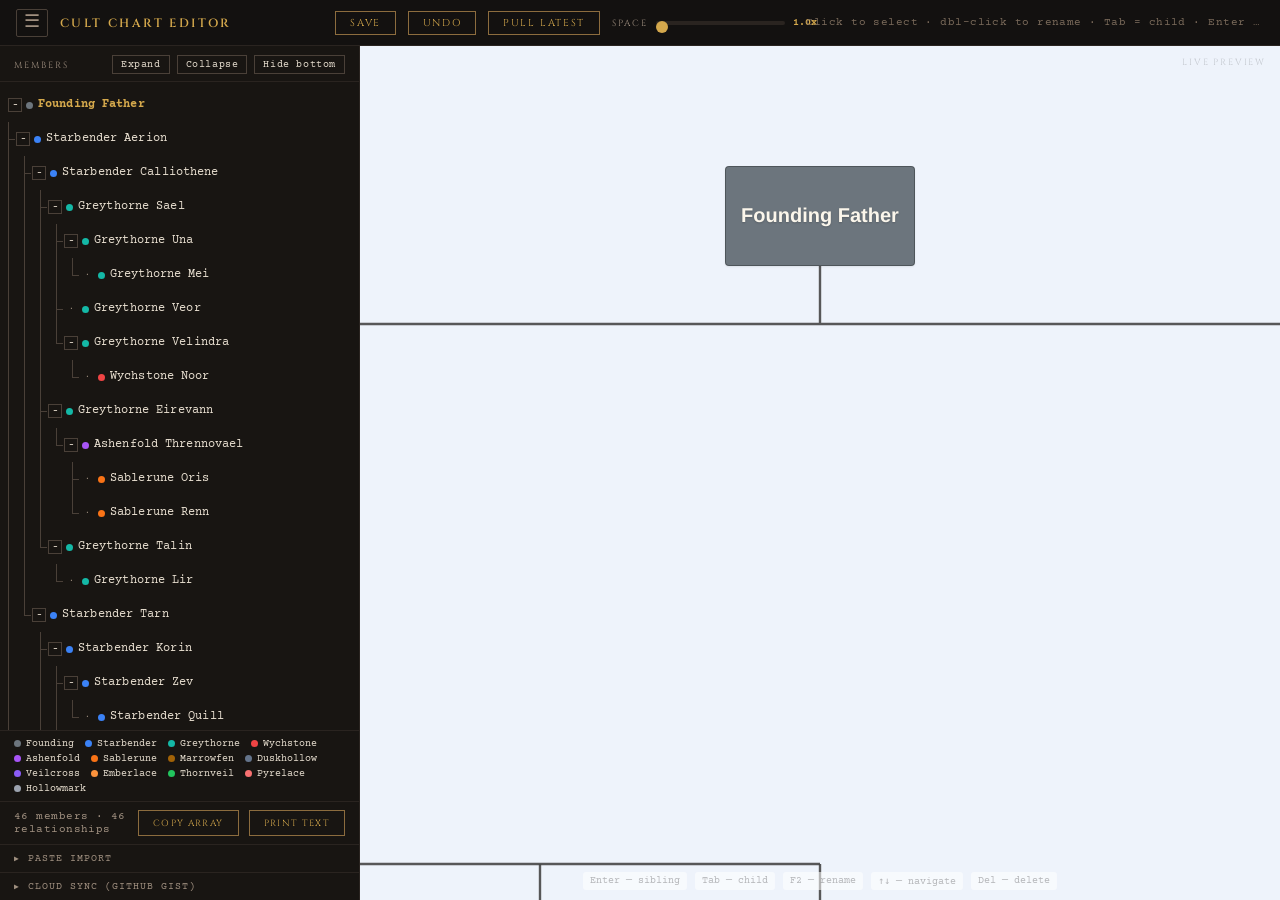
==== index.html @ 0ca6cfd4 "Simplify transition effects in bottom-tools class Removed opacity and transform properties from the " ====
<!DOCTYPE html>
<html lang="en">
<head>
<meta charset="UTF-8" />
<meta name="viewport" content="width=device-width, initial-scale=1.0" />
<title>Cult Chart Editor</title>
<style>

@import url('https://fonts.googleapis.com/css2?family=Courier+Prime:wght@400;700&family=Cinzel:wght@400;600&display=swap');

*, *::before, *::after { box-sizing: border-box; margin: 0; padding: 0; }

:root {
    --bg:      #0e0c0a;
    --surface: #131110;
    --panel:   #181512;
    --border:  #2a2420;
    --border2: #4a4038;
    --accent:  #d4a84c;
    --accent2: #8c6c3e;
    --text:    #e8dfd0;
    --muted:   #a09080;
    --dim:     #7a6a5a;
    --hover:   rgba(212,168,76,0.07);
    --sel:     rgba(212,168,76,0.16);
    --mono:    'Courier Prime', monospace;
    --head:    'Cinzel', Georgia, serif;
    --panel-w: 360px;
}

html, body {
    height: 100%; background: var(--bg); color: var(--text);
    font-family: var(--mono); font-size: 14px; overflow: hidden;
}

.shell { display: flex; flex-direction: column; height: 100vh; }

.header {
    flex-shrink: 0; display: flex; align-items: center;
    padding: 0 16px; height: 46px;
    border-bottom: 1px solid var(--border); background: var(--surface); gap: 12px;
    z-index: 10;
}

.header h1 {
    font-family: var(--head); font-size: 12px; font-weight: 600;
    letter-spacing: 0.2em; color: var(--accent); text-transform: uppercase; white-space: nowrap;
}

.header-sep { flex: 1; }

.header-hint { font-size: 11px; color: var(--dim); letter-spacing: 0.04em; white-space: nowrap; overflow: hidden; text-overflow: ellipsis; }

.btn-toggle-panel {
    flex-shrink: 0; background: none; border: 1px solid var(--border2);
    color: var(--muted); font-family: var(--mono); font-size: 18px; line-height: 1;
    width: 32px; height: 28px; cursor: pointer; display: flex; align-items: center;
    justify-content: center; transition: color 0.15s, border-color 0.15s;
    border-radius: 2px;
}
.btn-toggle-panel:hover { color: var(--accent); border-color: var(--accent2); }

.body {
    flex: 1; display: flex; overflow: hidden;
}

.panel {
    flex-shrink: 0; width: var(--panel-w);
    background: var(--panel); border-right: 1px solid var(--border);
    display: flex; flex-direction: column; overflow: hidden;
    transition: width 0.22s ease, opacity 0.22s ease;
}

.panel.collapsed {
    width: 0 !important;
    opacity: 0;
    pointer-events: none;
    border-right: none;
}

.panel-head {
    flex-shrink: 0; padding: 9px 14px 7px;
    border-bottom: 1px solid var(--border);
    display: flex; align-items: center; gap: 7px;
}

.panel-head-title {
    font-family: var(--head); font-size: 9px; letter-spacing: 0.22em;
    color: var(--muted); text-transform: uppercase; flex: 1;
}

.panel-head-btn {
    background: none; border: 1px solid var(--border2); color: var(--text);
    font-family: var(--mono); font-size: 10px; letter-spacing: 0.06em;
    padding: 3px 8px; cursor: pointer; white-space: nowrap;
    transition: color 0.1s, border-color 0.1s; touch-action: manipulation;
}
.panel-head-btn:hover { color: var(--accent); border-color: var(--accent2); }

.tree-scroll {
    flex: 1; overflow-y: auto; overflow-x: hidden; padding: 6px 0 60px;
    -webkit-overflow-scrolling: touch;
}
.tree-scroll::-webkit-scrollbar { width: 3px; }
.tree-scroll::-webkit-scrollbar-thumb { background: var(--border2); border-radius: 2px; }

.tree-row {
    display: flex; align-items: center;
    min-height: 34px;
    padding-right: 4px; cursor: pointer; position: relative;
}
.tree-row:hover { background: var(--hover); }
.tree-row.selected { background: var(--sel); }

.vline { flex-shrink: 0; width: 16px; height: 34px; position: relative; }
.vline.continues::before {
    content: ''; position: absolute; left: 8px; top: 0; bottom: 0;
    width: 1px; background: var(--border2);
}

.connector { flex-shrink: 0; width: 16px; height: 34px; position: relative; }
.connector::before {
    content: ''; position: absolute; left: 8px; top: 0; height: 17px;
    width: 1px; background: var(--border2);
}
.connector::after {
    content: ''; position: absolute; left: 8px; top: 17px;
    width: 7px; height: 1px; background: var(--border2);
}
.connector.not-last::before { height: 34px; }

.toggle {
    flex-shrink: 0; width: 14px; height: 14px; border: 1px solid var(--border2);
    color: var(--text); font-size: 8px; display: flex; align-items: center;
    justify-content: center; cursor: pointer; margin-right: 4px;
    transition: color 0.1s, border-color 0.1s; touch-action: manipulation;
}
.toggle:hover { border-color: var(--accent2); color: var(--accent); }
.toggle.leaf { border-color: transparent; color: var(--muted); cursor: default; }

.sign-dot { width: 7px; height: 7px; border-radius: 50%; flex-shrink: 0; margin-right: 5px; }

.node-label {
    flex: 1; min-width: 0; font-size: 11.5px; color: var(--text);
    white-space: nowrap; overflow: hidden; text-overflow: ellipsis;
    line-height: 34px; letter-spacing: 0.01em;
}
.node-label.root-lbl { color: var(--accent); font-weight: 700; }

.node-input {
    flex: 1; min-width: 0; background: rgba(0,0,0,0.35); border: none;
    border-bottom: 1px solid var(--accent2); color: var(--text);
    font-family: var(--mono); font-size: 11.5px; padding: 0 2px;
    outline: none; letter-spacing: 0.01em; height: 26px;
}

.row-actions {
    display: flex; gap: 0; flex-shrink: 0;
    position: absolute; right: 0; top: 0; bottom: 0;
    align-items: center;
    background: linear-gradient(to right, transparent 0%, var(--panel) 22%);
    padding-left: 18px;
    opacity: 0; transition: opacity 0.1s; pointer-events: none;
}
.tree-row:hover .row-actions,
.tree-row.selected .row-actions { opacity: 1; pointer-events: all; }

@media (hover: none) {
    .row-actions { opacity: 1; pointer-events: all; }
}

.row-btn {
    background: none; border: none; color: var(--muted); font-size: 12px;
    width: 24px; height: 34px; cursor: pointer; display: flex;
    align-items: center; justify-content: center;
    transition: color 0.1s, background 0.1s;
    touch-action: manipulation; -webkit-tap-highlight-color: transparent;
}
.row-btn:hover,
.row-btn:active { color: var(--accent); background: rgba(212,168,76,0.1); }
.row-btn.del:hover,
.row-btn.del:active { color: #d07070; background: rgba(208,112,112,0.1); }

.row-btn.reorder { font-size: 11px; color: var(--dim); }
.row-btn.reorder:hover,
.row-btn.reorder:active { color: var(--accent); background: rgba(212,168,76,0.1); }
.row-btn.reorder.disabled { opacity: 0; pointer-events: none; }

.legend {
    flex-shrink: 0; padding: 7px 14px;
    border-top: 1px solid var(--border);
    display: flex; flex-wrap: wrap; gap: 4px 11px;
    max-height: 80px; overflow-y: auto;
}
.legend-item { display: flex; align-items: center; gap: 5px; font-size: 10px; color: var(--text); }
.legend-dot { width: 7px; height: 7px; border-radius: 50%; }

.bottom-tools {
    flex-shrink: 0;
    display: flex;
    flex-direction: column;
    overflow: hidden;
    max-height: 1200px;
    transition: max-height 0.22s ease;
}
.bottom-tools.collapsed {
    max-height: 0;
    pointer-events: none;
}

.panel-foot {
    flex-shrink: 0; padding: 8px 14px;
    border-top: 1px solid var(--border);
    display: flex; align-items: center; gap: 10px;
}
.status { flex: 1; font-size: 11px; color: var(--muted); letter-spacing: 0.04em; }

.btn-export {
    background: none; border: 1px solid var(--accent2); color: var(--accent);
    font-family: var(--head); font-size: 9px; letter-spacing: 0.15em;
    text-transform: uppercase; padding: 6px 14px; cursor: pointer;
    transition: border-color 0.15s, background 0.15s; white-space: nowrap;
    touch-action: manipulation;
}
.btn-export:hover { border-color: var(--accent); background: rgba(212,168,76,0.07); }

.btn-save {
    flex-shrink: 0; background: none; border: 1px solid var(--accent2);
    color: var(--accent); font-family: var(--head); font-size: 10px;
    letter-spacing: 0.16em; text-transform: uppercase;
    padding: 4px 14px; cursor: pointer; white-space: nowrap;
    transition: background 0.15s, border-color 0.15s;
    touch-action: manipulation;
}
.btn-save:hover { background: rgba(212,168,76,0.1); border-color: var(--accent); }
.btn-save.saved { color: var(--muted); border-color: var(--border2); pointer-events: none; }

.save-indicator {
    font-size: 11px; color: var(--accent); letter-spacing: 0.05em;
    white-space: nowrap; opacity: 0; transition: opacity 0.3s;
}
.save-indicator.visible { opacity: 1; }

.import-section {
    flex-shrink: 0;
    border-top: 1px solid var(--border);
}

.import-toggle {
    width: 100%; background: none; border: none; cursor: pointer;
    display: flex; align-items: center; gap: 8px;
    padding: 8px 14px; color: var(--muted); font-family: var(--mono);
    font-size: 10px; letter-spacing: 0.1em; text-transform: uppercase;
    transition: color 0.1s; text-align: left; touch-action: manipulation;
}
.import-toggle:hover { color: var(--text); }

.import-toggle-arrow {
    font-size: 8px; transition: transform 0.18s ease; display: inline-block;
}
.import-toggle-arrow.open { transform: rotate(90deg); }

.import-body {
    display: none; flex-direction: column;
    padding: 0 14px 12px; gap: 8px;
}
.import-body.open { display: flex; }

.import-textarea {
    width: 100%; height: 140px; resize: none;
    background: rgba(0,0,0,0.3); border: 1px solid var(--border2);
    color: var(--text); font-family: var(--mono); font-size: 11px;
    line-height: 1.7; padding: 8px 10px; outline: none;
    letter-spacing: 0.01em; tab-size: 2; caret-color: var(--accent);
    transition: border-color 0.15s;
}
.import-textarea:focus { border-color: var(--accent2); }
.import-textarea::placeholder { color: var(--dim); }

.import-foot { display: flex; align-items: center; gap: 10px; }

.import-status { flex: 1; font-size: 10px; color: var(--muted); letter-spacing: 0.04em; }
.import-status.ok  { color: var(--accent); }
.import-status.err { color: #d07070; }

.btn-import {
    background: none; border: 1px solid var(--border2); color: var(--muted);
    font-family: var(--head); font-size: 9px; letter-spacing: 0.15em;
    text-transform: uppercase; padding: 5px 12px; cursor: pointer; white-space: nowrap;
    transition: color 0.15s, border-color 0.15s, background 0.15s;
    touch-action: manipulation;
}
.btn-import:not(:disabled):hover {
    color: var(--accent); border-color: var(--accent2);
    background: rgba(212,168,76,0.07);
}
.btn-import:disabled { opacity: 0.35; cursor: default; }

.preview { flex: 1; background: #eef3fb; position: relative; overflow: hidden; min-width: 0; }
iframe { width: 100%; height: 100%; border: none; display: block; }

.preview-tag {
    position: absolute; top: 10px; right: 14px;
    font-family: var(--head); font-size: 9px; letter-spacing: 0.2em;
    color: rgba(0,0,0,0.18); text-transform: uppercase; pointer-events: none;
}

.kb-bar {
    position: absolute; bottom: 10px; left: 50%; transform: translateX(-50%);
    display: flex; gap: 8px; pointer-events: none; white-space: nowrap;
}
.kb {
    font-family: var(--mono); font-size: 10px; color: rgba(0,0,0,0.28);
    background: rgba(255,255,255,0.55); padding: 3px 7px; border-radius: 3px;
}

@media screen and (max-width: 1024px), screen and (max-width: 1280px) and (pointer: coarse) {

    :root { --panel-w: 100vw; }

    /* Larger touch targets and readable text for tablet/mobile */
    html, body { font-size: 16px; }
    .header { height: 56px; padding: 0 18px; }
    .btn-toggle-panel { width: 40px; height: 36px; font-size: 20px; }
    .panel-head .panel-head-btn, .btn-save, .btn-export, .btn-import {
        padding: 8px 12px; font-size: 14px; min-height: 40px;
    }
    .import-toggle {
        padding: 10px 16px; font-size: 13px; min-height: 44px;
    }
    .import-toggle-arrow { font-size: 10px; }
    .row-btn { width: 42px; height: 42px; font-size: 13px; }
    .row-btn.reorder { width: 46px; }
    .row-actions { gap: 4px; padding-left: 18px; }
    .tree-row { padding-right: 10px; }
    .node-label { font-size: 15px; line-height: 40px; }
    .node-input { font-size: 14px; height: 32px; padding: 3px 6px; }
    .toggle { width: 22px; height: 22px; font-size: 12px; margin-right: 8px; }
    .sign-dot { width: 10px; height: 10px; margin-right: 8px; }
    .legend-item { font-size: 12px; }
    .import-textarea { font-size: 14px; line-height: 1.6; }
    .kb { font-size: 12px; padding: 6px 8px; }
    .panel { touch-action: manipulation; }

    .body {
        flex-direction: column;
    }

    .panel {
        width: 100% !important;
        height: calc(100dvh - 56px);
        overflow-y: auto;
        overflow-x: hidden;
        -webkit-overflow-scrolling: touch;

        border-right: none;
        border-bottom: 1px solid var(--border);

        transition: height 0.22s ease, opacity 0.22s ease;
    }

    .panel.collapsed {
        width: 100% !important;
        height: 0 !important;
        opacity: 0;
        border-bottom: none;
    }

    .tree-scroll {
        flex: 1 1 auto;
        min-height: 0;
    }

    .preview {
        min-height: 0;
    }

    .kb-bar {
        display: none;
    }

    .header-hint {
        display: none;
    }
}

@media screen and (max-width: 767px) {
    html, body { font-size: 14px; }
    .header { height: 50px; padding: 0 12px; }
    .btn-toggle-panel { width: 34px; height: 30px; font-size: 18px; }
    .panel-head .panel-head-btn, .btn-save, .btn-export, .btn-import {
        padding: 5px 8px; font-size: 11px; min-height: 30px;
    }
    .import-toggle {
        padding: 8px 12px; font-size: 11px; min-height: 34px;
    }
    .row-btn { width: 26px; height: 32px; font-size: 11px; }
    .row-btn.reorder { width: 30px; }
    .row-actions { gap: 0; padding-left: 10px; }
    .tree-row { min-height: 32px; padding-right: 2px; }
    .vline, .connector { height: 32px; }
    .connector::before { height: 16px; }
    .connector::after { top: 16px; }
    .connector.not-last::before { height: 32px; }
    .node-label { font-size: 11px; line-height: 32px; }
    .toggle { width: 14px; height: 14px; font-size: 8px; margin-right: 4px; }
    .sign-dot { width: 7px; height: 7px; margin-right: 5px; }
    .legend-item { font-size: 10px; }
    .import-textarea { font-size: 11px; line-height: 1.5; }
    .panel { height: calc(100dvh - 50px); }
}

</style>
</head>
<body>

<div class="shell">

    <header class="header">
        <button class="btn-toggle-panel" id="btnToggle" title="Toggle editor">☰</button>
        <h1>Cult Chart Editor</h1>
        <span class="header-sep"></span>
        <span class="save-indicator" id="saveIndicator"></span>
        <button class="btn-save" id="btnSave">Save</button>
        <button class="btn-save" id="btnUndo" disabled>Undo</button>
        <button class="btn-save" id="btnSyncPull">Pull latest</button>
        <div style="display: flex; align-items: center; gap: 8px; min-width: 140px;">
            <label for="spacingSlider" style="font-family: var(--head); font-size: 9px; letter-spacing: 0.22em; color: var(--muted); text-transform: uppercase; white-space: nowrap; flex-shrink: 0;">Space</label>
            <input type="range" id="spacingSlider" min="1.0" max="1.7" step="0.1" value="1.0" style="flex: 1; cursor: pointer; height: 4px; border: none; border-radius: 2px; background: var(--border); outline: none; -webkit-appearance: none; appearance: none;">
            <span id="spacingValue" style="font-size: 10px; color: var(--accent); font-weight: 700; min-width: 24px; text-align: right; flex-shrink: 0;">1.0x</span>
            <style>
                #spacingSlider::-webkit-slider-thumb { -webkit-appearance: none; appearance: none; width: 12px; height: 12px; border-radius: 50%; background: var(--accent); cursor: pointer; border: 1px solid rgba(212, 168, 76, 0.5); }
                #spacingSlider::-moz-range-thumb { width: 12px; height: 12px; border-radius: 50%; background: var(--accent); cursor: pointer; border: 1px solid rgba(212, 168, 76, 0.5); }
                #spacingSlider::-webkit-slider-runnable-track { background: transparent; height: 4px; border-radius: 2px; }
                #spacingSlider::-moz-range-track { background: transparent; border: none; }
            </style>
        </div>
        <span class="header-hint">Click to select · dbl-click to rename · Tab = child · Enter = sibling</span>
    </header>

    <div class="body">

        <div class="panel" id="panel">
            <div class="panel-head">
                <span class="panel-head-title">Members</span>
                <button class="panel-head-btn" id="btnExp">Expand</button>
                <button class="panel-head-btn" id="btnCol">Collapse</button>
                <button class="panel-head-btn" id="btnBottom">Hide bottom</button>
            </div>
            <div class="tree-scroll" id="treeRoot"></div>
            <div class="bottom-tools" id="bottomTools">
                <div class="legend" id="legend"></div>
                <div class="panel-foot">
                    <span class="status" id="status"></span>
                    <button class="btn-export" id="btnCopy">Copy array</button>
                    <button class="btn-export" id="btnPrintText">Print text</button>
                </div>
                <div class="import-section" id="importSection">
                <button class="import-toggle" id="importToggle">
                    <span class="import-toggle-arrow" id="importArrow">▶</span>
                    <span>Paste import</span>
                </button>
                <div class="import-body" id="importBody">
                    <textarea
                        id="importInput"
                        class="import-textarea"
                        spellcheck="false"
                        placeholder="Founding Father&#10;  Starbender Aerion&#10;    Starbender Calliothene&#10;  Veilcross Hadrien&#10;    Veilcross Ilm"
                    ></textarea>
                    <div class="import-foot">
                        <span class="import-status" id="importStatus">—</span>
                        <button class="btn-import" id="btnImport" disabled>Replace tree</button>
                    </div>
                </div>
            </div>
            <div class="import-section" id="syncSection">
                <button class="import-toggle" id="syncToggle">
                    <span class="import-toggle-arrow" id="syncArrow">▶</span>
                    <span>Cloud sync (GitHub Gist)</span>
                </button>
                <div class="import-body" id="syncBody">
                    <input id="syncGistId" class="import-textarea" style="height: 38px;" placeholder="Gist ID (required)" />
                    <input id="syncFileName" class="import-textarea" style="height: 38px;" placeholder="File name in gist (default: cult-chart-save.json)" />
                    <input id="syncToken" class="import-textarea" style="height: 38px;" type="password" placeholder="GitHub token (gist scope)" />
                    <div class="import-foot">
                        <span class="import-status" id="syncStatus">—</span>
                        <button class="btn-import" id="btnSyncConfig">Save config</button>
                    </div>
                </div>
            </div>
        </div>
        </div>

        <div class="preview">
            <iframe id="preview" title="Chart Preview"></iframe>
            <div class="preview-tag">Live Preview</div>
            <div class="kb-bar">
                <span class="kb">Enter — sibling</span>
                <span class="kb">Tab — child</span>
                <span class="kb">F2 — rename</span>
                <span class="kb">↑↓ — navigate</span>
                <span class="kb">Del — delete</span>
            </div>
        </div>

    </div>
</div>

<script>
/* ── Data model ── */
let uid = 1;
function mk(name) { return { id: uid++, name, children: [], collapsed: false }; }

function fromPairs(pairs) {
    const map = {}, childSet = new Set();
    for (const [p, c] of pairs) {
        if (!map[p]) map[p] = mk(p);
        if (!map[c]) map[c] = mk(c);
        map[p].children.push(map[c]);
        childSet.add(c);
    }
    const rootName = Object.keys(map).find(n => !childSet.has(n));
    return map[rootName];
}

function toRelationships(node, out = []) {
    for (const c of node.children) { out.push([node.name, c.name]); toRelationships(c, out); }
    return out;
}

/* ── Sign → color ── */
const SIGNS = {
    Founding:'#6c757d', Starbender:'#3b82f6', Veilcross:'#8b5cf6',
    Hollowmark:'#9ca3af', Greythorne:'#14b8a6', Ashenfold:'#a855f7',
    Duskhollow:'#64748b', Thornveil:'#22c55e', Wychstone:'#ef4444',
    Sablerune:'#f97316', Marrowfen:'#a16207', Emberlace:'#fb923c', Pyrelace:'#f87171',
};
const AUTO_PAL = [
    '#06b6d4','#ec4899','#84cc16','#f59e0b',
    '#6366f1','#10b981','#f43f5e','#0ea5e9',
    '#d946ef','#16a34a','#dc2626','#7c3aed',
];
const autoMap = {}; let autoIdx = 0;

function signOf(name) {
    if (name === 'Founding Father') return 'Founding';
    return name.split(' ')[0];
}

function color(name) {
    const s = signOf(name);
    if (SIGNS[s]) return SIGNS[s];
    if (!autoMap[s]) autoMap[s] = AUTO_PAL[autoIdx++ % AUTO_PAL.length];
    return autoMap[s];
}

function allColorMap() {
    const map = { ...SIGNS };
    Object.assign(map, autoMap);
    return map;
}

/* ── Seed data ── */
const SEED = [
    ["Founding Father","Starbender Aerion"],["Founding Father","Veilcross Hadrien"],["Founding Father","Hollowmark Ennis"],
    ["Starbender Aerion","Starbender Calliothene"],["Starbender Aerion","Starbender Tarn"],
    ["Veilcross Hadrien","Veilcross Ilm"],["Veilcross Hadrien","Veilcross Joren"],
    ["Starbender Calliothene","Greythorne Sael"],["Starbender Calliothene","Greythorne Eirevann"],["Starbender Calliothene","Greythorne Talin"],
    ["Starbender Tarn","Starbender Korin"],["Starbender Tarn","Starbender Duvaine"],["Starbender Tarn","Starbender Oren"],
    ["Veilcross Ilm","Veilcross Pell"],["Veilcross Ilm","Veilcross Oranthas"],
    ["Veilcross Joren","Veilcross Sora"],
    ["Greythorne Sael","Greythorne Una"],["Greythorne Sael","Greythorne Veor"],["Greythorne Sael","Greythorne Velindra"],
    ["Greythorne Eirevann","Ashenfold Thrennovael"],
    ["Starbender Korin","Starbender Zev"],["Starbender Korin","Starbender Orvanthis"],
    ["Starbender Duvaine","Duskhollow Caleo"],["Starbender Oren","Starbender Isolvar"],
    ["Veilcross Pell","Veilcross Emrethis"],["Veilcross Pell","Veilcross Faro"],
    ["Veilcross Oranthas","Thornveil Gend"],["Veilcross Oranthas","Thornveil Hesper"],["Veilcross Oranthas","Thornveil Iro"],
    ["Veilcross Sora","Veilcross Aemorrhis"],["Veilcross Sora","Veilcross Jorah"],
    ["Greythorne Talin","Greythorne Lir"],["Greythorne Una","Greythorne Mei"],["Greythorne Velindra","Wychstone Noor"],
    ["Ashenfold Thrennovael","Sablerune Oris"],["Ashenfold Thrennovael","Sablerune Renn"],
    ["Starbender Zev","Starbender Quill"],
    ["Starbender Orvanthis","Marrowfen Rann"],["Starbender Orvanthis","Marrowfen Saris"],
    ["Duskhollow Caleo","Duskhollow Ula"],
    ["Veilcross Emrethis","Emberlace Vren"],["Veilcross Emrethis","Emberlace Wyl"],
    ["Thornveil Iro","Thornveil Xeph"],
    ["Veilcross Aemorrhis","Pyrelace Yorrin"],["Veilcross Aemorrhis","Pyrelace Zera"],
    ["Marrowfen Saris","Marrowfen Sera"],
];

let root = fromPairs(SEED);
let sel = null;
let editing = null;

const UNDO_LIMIT = 30;
const undoStack = [];

function createNodeWithId(id, name) {
    const n = { id: typeof id === 'number' ? id : uid++, name, children: [], collapsed: false };
    if (typeof id === 'number') uid = Math.max(uid, id + 1);
    return n;
}

function pushUndoState() {
    const snapshot = {
        root: serializeNode(root),
        uid,
        sel,
        autoMap: { ...autoMap },
        autoIdx,
    };
    undoStack.push(snapshot);
    if (undoStack.length > UNDO_LIMIT) undoStack.shift();
    updateUndoButton();
}

function updateUndoButton() {
    const btn = document.getElementById('btnUndo');
    if (!btn) return;
    btn.disabled = undoStack.length === 0;
}

function doUndo() {
    if (undoStack.length === 0) return;
    const state = undoStack.pop();
    root = deserializeNode(state.root);
    uid = state.uid;
    sel = state.sel;
    Object.assign(autoMap, state.autoMap || {});
    autoIdx = state.autoIdx || 0;
    render();
    scheduleUpdate();
    updateUndoButton();
}

/* ── Tree helpers ── */
function find(id, n = root) {
    if (n.id === id) return n;
    for (const c of n.children) { const r = find(id, c); if (r) return r; }
    return null;
}
function findParent(id, n = root, p = null) {
    if (n.id === id) return p;
    for (const c of n.children) { const r = findParent(id, c, n); if (r !== undefined) return r; }
    return undefined;
}
function flatVisible(n = root, out = []) {
    out.push(n);
    if (!n.collapsed) for (const c of n.children) flatVisible(c, out);
    return out;
}
function countAll(n) { let t = 1; for (const c of n.children) t += countAll(c); return t; }
function selectNode(id, options = {}) {
    sel = id;
    render();
    syncPreviewSelection();
    if (options.scrollTree && id !== null) {
        requestAnimationFrame(() => {
            treeEl.querySelector(`[data-id="${id}"]`)?.scrollIntoView({ block: 'nearest' });
        });
    }
}

/* ── Render ── */
const treeEl  = document.getElementById('treeRoot');
const statusEl = document.getElementById('status');
const legendEl = document.getElementById('legend');

function render() {
    treeEl.innerHTML = '';
    renderNode(root, [], true);
    renderLegend();
    statusEl.textContent = `${countAll(root) - 1} members · ${toRelationships(root).length} relationships`;
}

function renderNode(node, parentBits, isLast) {
    const row = document.createElement('div');
    row.className = 'tree-row' + (node.id === sel ? ' selected' : '');
    row.dataset.id = node.id;

    const depth = parentBits.length;

    if (depth === 0) {
        const sp = document.createElement('div');
        sp.style.cssText = 'flex-shrink:0;width:8px;';
        row.appendChild(sp);
    } else {
        for (let i = 0; i < depth - 1; i++) {
            const vl = document.createElement('div');
            vl.className = 'vline' + (parentBits[i] ? ' continues' : '');
            row.appendChild(vl);
        }
        const conn = document.createElement('div');
        conn.className = 'connector' + (isLast ? '' : ' not-last');
        row.appendChild(conn);
    }

    const tog = document.createElement('div');
    tog.className = 'toggle' + (node.children.length === 0 ? ' leaf' : '');
    tog.textContent = node.children.length === 0 ? '·' : (node.collapsed ? '+' : '−');
    tog.addEventListener('click', e => {
        e.stopPropagation();
        if (node.children.length) { node.collapsed = !node.collapsed; render(); }
    });
    row.appendChild(tog);

    const dot = document.createElement('div');
    dot.className = 'sign-dot';
    dot.style.background = color(node.name);
    row.appendChild(dot);

    const lbl = document.createElement('div');
    lbl.className = 'node-label' + (depth === 0 ? ' root-lbl' : '');
    lbl.textContent = node.name;
    row.appendChild(lbl);

    const acts = document.createElement('div');
    acts.className = 'row-actions';

    if (depth > 0) {
        const parent = findParent(node.id);
        const idx = parent ? parent.children.findIndex(c => c.id === node.id) : -1;
        const isFirst = idx === 0;
        const isLastSib = parent ? idx === parent.children.length - 1 : true;

        const bUp = mkBtn('▲', 'Move up', () => moveSibling(node.id, -1));
        bUp.classList.add('reorder');
        if (isFirst) bUp.classList.add('disabled');
        acts.appendChild(bUp);

        const bDn = mkBtn('▼', 'Move down', () => moveSibling(node.id, 1));
        bDn.classList.add('reorder');
        if (isLastSib) bDn.classList.add('disabled');
        acts.appendChild(bDn);
    }

    if (depth > 0) acts.appendChild(mkBtn('↔', 'Add sibling', () => addSibling(node.id)));
    acts.appendChild(mkBtn('+', 'Add child (Tab)', () => addChild(node.id)));
    acts.appendChild(mkBtn('✎', 'Rename (F2)', () => startRename(node.id)));
    if (depth > 0) {
        const bd = mkBtn('×', 'Delete', () => deleteNode(node.id));
        bd.classList.add('del');
        acts.appendChild(bd);
    }

    row.appendChild(acts);

    row.addEventListener('click', () => selectNode(node.id));
    row.addEventListener('dblclick', e => { e.stopPropagation(); startRename(node.id); });
    treeEl.appendChild(row);

    if (!node.collapsed) {
        for (let i = 0; i < node.children.length; i++) {
            const last = i === node.children.length - 1;
            renderNode(node.children[i], [...parentBits, !last], last);
        }
    }
}

function mkBtn(text, title, onClick) {
    const b = document.createElement('button');
    b.className = 'row-btn';
    b.textContent = text; b.title = title;
    b.addEventListener('click', e => { e.stopPropagation(); onClick(); });
    return b;
}

function renderLegend() {
    legendEl.innerHTML = '';
    const seen = new Set();
    function collect(n) {
        const s = signOf(n.name);
        if (!seen.has(s)) {
            seen.add(s);
            const item = document.createElement('div');
            item.className = 'legend-item';
            const d = document.createElement('div');
            d.className = 'legend-dot';
            d.style.background = color(n.name);
            const lbl = document.createElement('span');
            lbl.textContent = s;
            item.appendChild(d); item.appendChild(lbl);
            legendEl.appendChild(item);
        }
        for (const c of n.children) collect(c);
    }
    collect(root);
}

/* ── Mutations ── */
function addChild(pid, options = {}) {
    pushUndoState();
    const p = find(pid);
    const c = mk('New Member');
    p.children.push(c); p.collapsed = false;
    sel = c.id; render(); scheduleUpdate();
    if (options.previewRename) {
        queuePreviewRename(c.id);
    } else {
        requestAnimationFrame(() => startRename(c.id));
    }
    return c.id;
}

function addSibling(id, options = {}) {
    const p = findParent(id); if (!p) return;
    pushUndoState();
    const idx = p.children.findIndex(c => c.id === id);
    const s = mk('New Member');
    p.children.splice(idx + 1, 0, s);
    sel = s.id; render(); scheduleUpdate();
    if (options.previewRename) {
        queuePreviewRename(s.id);
    } else {
        requestAnimationFrame(() => startRename(s.id));
    }
    return s.id;
}

function deleteNode(id) {
    const p = findParent(id); if (!p) return;
    pushUndoState();
    p.children = p.children.filter(c => c.id !== id);
    sel = p.id; render(); scheduleUpdate();
}

function renameNode(id, nextName) {
    const node = find(id);
    const v = (nextName || '').trim();
    if (!node || !v || v === node.name) return false;
    pushUndoState();
    node.name = v;
    sel = id;
    render();
    scheduleUpdate();
    return true;
}

function moveSibling(id, dir) {
    const p = findParent(id); if (!p) return;
    const idx = p.children.findIndex(c => c.id === id);
    const newIdx = idx + dir;
    if (newIdx < 0 || newIdx >= p.children.length) return;
    pushUndoState();
    const tmp = p.children[idx];
    p.children[idx] = p.children[newIdx];
    p.children[newIdx] = tmp;
    sel = id; render(); scheduleUpdate();
    requestAnimationFrame(() => {
        treeEl.querySelector(`[data-id="${id}"]`)?.scrollIntoView({ block: 'nearest' });
    });
}

function reparentNode(id, nextParentId) {
    if (id === nextParentId) return false;
    const node = find(id);
    const oldParent = findParent(id);
    const nextParent = find(nextParentId);
    if (!node || !oldParent || !nextParent) return false; // root cannot be reparented
    if (find(nextParentId, node)) return false; // prevent cycles (and self-parenting)

    const oldIdx = oldParent.children.findIndex(c => c.id === id);
    if (oldIdx < 0) return false;

    pushUndoState();
    oldParent.children.splice(oldIdx, 1);
    nextParent.children.push(node);
    nextParent.collapsed = false;
    sel = id;
    render();
    scheduleUpdate();
    requestAnimationFrame(() => {
        treeEl.querySelector(`[data-id="${id}"]`)?.scrollIntoView({ block: 'nearest' });
    });
    return true;
}

/* ── Rename ── */
function startRename(id) {
    editing = id; sel = id;
    syncPreviewSelection();
    const row = treeEl.querySelector(`[data-id="${id}"]`); if (!row) return;
    const lbl = row.querySelector('.node-label');
    const node = find(id);
    const oldName = node.name;
    const inp = document.createElement('input');
    inp.className = 'node-input'; inp.value = node.name; inp.spellcheck = false;
    lbl.replaceWith(inp); inp.focus(); inp.select();
    function commit() {
        const v = inp.value.trim();
        if (v && v !== oldName) {
            pushUndoState();
            node.name = v;
        }
        editing = null; render(); scheduleUpdate();
    }
    inp.addEventListener('blur', commit);
    inp.addEventListener('keydown', e => {
        if (e.key === 'Enter') { e.preventDefault(); e.stopPropagation(); commit(); }
        if (e.key === 'Escape') { e.preventDefault(); e.stopPropagation(); editing = null; render(); syncPreviewSelection(); }
    });
}

/* ── Keyboard shortcuts ── */
document.addEventListener('keydown', e => {
    if (editing !== null) return;
    if ((e.ctrlKey || e.metaKey) && e.key.toLowerCase() === 'z') {
        e.preventDefault(); doUndo();
        return;
    }
    if (!sel) return;
    if (e.key === 'Tab') { e.preventDefault(); addChild(sel); }
    else if (e.key === 'Enter') { e.preventDefault(); const p = findParent(sel); if (p) addSibling(sel); else addChild(sel); }
    else if (e.key === 'F2') { e.preventDefault(); startRename(sel); }
    else if (e.key === ' ') {
        e.preventDefault();
        const node = find(sel);
        if (node.children.length > 0) { node.collapsed = !node.collapsed; render(); }
    }
    else if (e.key === 'Delete') {
        const parent = findParent(sel);
        if (parent) { e.preventDefault(); deleteNode(sel); }
    }
    else if ((e.key === 'ArrowUp' || e.key === 'ArrowDown') && e.shiftKey) {
        e.preventDefault();
        const parent = findParent(sel);
        if (parent) moveSibling(sel, e.key === 'ArrowUp' ? -1 : 1);
    }
    else if (e.key === 'ArrowUp' || e.key === 'ArrowDown') {
        e.preventDefault();
        const flat = flatVisible();
        const i = flat.findIndex(n => n.id === sel);
        const next = flat[i + (e.key === 'ArrowDown' ? 1 : -1)];
        if (next) {
            selectNode(next.id, { scrollTree: true });
        }
    }
});

/* ── Expand / Collapse all ── */
function setAll(n, v) { n.collapsed = v; for (const c of n.children) setAll(c, v); }
document.getElementById('btnExp').addEventListener('click', () => { pushUndoState(); setAll(root, false); render(); });
document.getElementById('btnCol').addEventListener('click', () => { pushUndoState(); for (const c of root.children) setAll(c, true); render(); });

/* ── Panel toggle ── */
const panelEl = document.getElementById('panel');
const btnToggle = document.getElementById('btnToggle');
const bottomTools = document.getElementById('bottomTools');
const btnBottom = document.getElementById('btnBottom');
let panelOpen = true;
let bottomOpen = true;

btnToggle.addEventListener('click', () => {
    panelOpen = !panelOpen;
    panelEl.classList.toggle('collapsed', !panelOpen);
    btnToggle.style.color = panelOpen ? '' : 'var(--accent)';
});

function setBottomOpen(open) {
    bottomOpen = open;
    bottomTools.classList.toggle('collapsed', !open);
    btnBottom.textContent = open ? 'Hide bottom' : 'Show bottom';
}

btnBottom.addEventListener('click', () => {
    setBottomOpen(!bottomOpen);
});

/* ── Spacing control ── */
let spacingMultiplier = 1.0;
const spacingSlider = document.getElementById('spacingSlider');
const spacingValue = document.getElementById('spacingValue');

if (spacingSlider) {
    spacingSlider.addEventListener('input', (e) => {
        spacingMultiplier = Math.min(1.7, Math.max(1.0, parseFloat(e.target.value) || 1.0));
        e.target.value = spacingMultiplier.toFixed(1);
        spacingValue.textContent = spacingMultiplier.toFixed(1) + 'x';
        saveSpacingToStorage(spacingMultiplier);
        scheduleUpdate();
    });
}

/* ── Preview ── */
const previewEl = document.getElementById('preview');
let debounce = null;
let cameraState = null;
let pendingPreviewRename = null;

function syncPreviewSelection() {
    previewEl.contentWindow?.postMessage({ type: 'select-node', id: sel }, '*');
}

function queuePreviewRename(id) {
    pendingPreviewRename = id;
}

function syncPreviewRename() {
    if (pendingPreviewRename === null) return;
    previewEl.contentWindow?.postMessage({ type: 'start-rename', id: pendingPreviewRename }, '*');
    pendingPreviewRename = null;
}

function scheduleUpdate() {
    markUnsaved();
    clearTimeout(debounce);
    debounce = setTimeout(() => {
        previewEl.srcdoc = buildChart(serializeNode(root), cameraState, sel, spacingMultiplier);
    }, 300);
}

window.addEventListener('message', e => {
    if (!e.data) return;
    if (e.data.type === 'cam') {
        cameraState = e.data.cam;
        return;
    }
    if (e.data.type === 'select-node') {
        if (e.data.id === null) selectNode(null);
        else if (typeof e.data.id === 'number' && find(e.data.id)) selectNode(e.data.id, { scrollTree: true });
        return;
    }
    if (e.data.type === 'node-action') {
        const id = e.data.id;
        if (typeof id !== 'number' || !find(id)) return;
        if (e.data.action === 'rename') {
            selectNode(id, { scrollTree: true });
            if (e.data.inline) queuePreviewRename(id);
            else startRename(id);
            syncPreviewRename();
        }
        else if (e.data.action === 'rename-commit') renameNode(id, e.data.value);
        else if (e.data.action === 'add-child') addChild(id, { previewRename: !!e.data.inline });
        else if (e.data.action === 'add-sibling') addSibling(id, { previewRename: !!e.data.inline });
        else if (e.data.action === 'move-up') moveSibling(id, -1);
        else if (e.data.action === 'move-down') moveSibling(id, 1);
        else if (e.data.action === 'delete') deleteNode(id);
        else if (e.data.action === 'reparent' && typeof e.data.targetId === 'number') {
            reparentNode(id, e.data.targetId);
        }
    }
});

previewEl.addEventListener('load', () => {
    syncPreviewSelection();
    syncPreviewRename();
});

function buildChart(treeData, initialCamera, selectedId, spacingMult = 1.0) {
    const rels = toRelationships(deserializeNode(treeData));
    const colorMap = allColorMap();
    const colorCSS = Object.entries(colorMap).map(([k, v]) => `.${k}{background:${v}}`).join('');
    const camJSON = initialCamera ? JSON.stringify(initialCamera) : 'null';
    const selectedJSON = typeof selectedId === 'number' ? JSON.stringify(selectedId) : 'null';

    return `<!DOCTYPE html><html><head><meta charset="UTF-8"/>
<meta name="viewport" content="width=device-width,initial-scale=1"/>
<style>
*{box-sizing:border-box}
html,body{margin:0;width:100%;height:100%;overflow:hidden;background:#eef3fb;font-family:Arial,sans-serif;user-select:none;-webkit-user-select:none;text-rendering:geometricPrecision;-webkit-font-smoothing:antialiased}
#scene{position:relative;width:100vw;height:100vh;overflow:hidden;cursor:grab;touch-action:none}
#scene.dragging{cursor:grabbing}
#world{position:absolute;left:0;top:0;transform-origin:0 0;will-change:transform;backface-visibility:hidden;-webkit-backface-visibility:hidden}
svg{position:absolute;inset:0;overflow:visible;pointer-events:none;z-index:1}
#nodesLayer{position:absolute;left:0;top:0;z-index:2}
.node-wrap{position:absolute;transform:translateX(-50%);display:flex;flex-direction:column;align-items:center;gap:8px}
.node{position:relative;width:${Math.round(190 * spacingMult)}px;min-height:${Math.round(100 * spacingMult)}px;padding:10px 10px;display:flex;align-items:center;justify-content:center;text-align:center;font-size:${Math.round(200 * spacingMult) / 10}px;font-weight:800;line-height:1.1;border-radius:4px;border:1px solid rgba(0,0,0,.28);box-shadow:0 1px 2px rgba(0,0,0,.08);text-shadow:0 1px 2px rgba(0,0,0,.18);contain:layout style paint;cursor:pointer}
.node.selected{outline:3px solid rgba(212,168,76,.9);outline-offset:4px;box-shadow:0 0 0 1px rgba(255,255,255,.28),0 8px 24px rgba(0,0,0,.22)}
.node.drag-source{outline:3px solid rgba(244,208,120,.95);outline-offset:5px;box-shadow:0 0 0 2px rgba(255,255,255,.38),0 12px 26px rgba(0,0,0,.3)}
.node.drop-target{outline:3px solid rgba(34,197,94,.95);outline-offset:5px;box-shadow:0 0 0 2px rgba(255,255,255,.42),0 12px 26px rgba(0,0,0,.28)}
.node-actions{display:none;align-items:center;gap:${Math.round(6 * spacingMult)}px;padding:${Math.round(6 * spacingMult)}px ${Math.round(8 * spacingMult)}px;border-radius:999px;background:rgba(19,17,16,.92);box-shadow:0 10px 24px rgba(0,0,0,.22)}
.node-wrap.selected .node-actions{display:flex}
.node-btn{width:${Math.round(28 * spacingMult)}px;height:${Math.round(28 * spacingMult)}px;border:none;border-radius:999px;background:rgba(255,255,255,.08);color:#f3ead9;font:700 ${Math.max(13, Math.round(13 * spacingMult))}px/1 Arial,sans-serif;display:flex;align-items:center;justify-content:center;cursor:pointer}
.node-btn:hover,.node-btn:active{background:rgba(212,168,76,.22);color:#f6d183}
.node-btn.disabled{opacity:.38;pointer-events:none}
.node-input{width:100%;min-height:38px;padding:8px 10px;border:2px solid rgba(212,168,76,.92);border-radius:4px;background:#fffaf1;color:#2b2117;font:700 14px/1.15 Arial,sans-serif;text-align:center;outline:none;box-shadow:0 8px 24px rgba(0,0,0,.16)}
@media (pointer: coarse){
.node-actions{gap:${Math.round(8 * spacingMult)}px;padding:${Math.round(8 * spacingMult)}px ${Math.round(10 * spacingMult)}px}
.node-btn{width:${Math.round(36 * spacingMult)}px;height:${Math.round(36 * spacingMult)}px;font-size:${Math.max(15, Math.round(15 * spacingMult))}px}
}
@media screen and (max-width: 1024px){
.node-actions{gap:${Math.round(9 * spacingMult)}px;padding:${Math.round(9 * spacingMult)}px ${Math.round(11 * spacingMult)}px}
.node-btn{width:${Math.round(40 * spacingMult)}px;height:${Math.round(40 * spacingMult)}px;font-size:${Math.max(16, Math.round(16 * spacingMult))}px}
}
${colorCSS}
</style></head><body>
<div id="scene"><div id="world"><svg id="edges"></svg><div id="nodesLayer"></div></div></div>
<script>
const TREE=${JSON.stringify(treeData)};
const INIT_CAM=${camJSON};
const INIT_SEL=${selectedJSON};
const clamp=(v,min,max)=>Math.min(max,Math.max(min,v));
const sm=clamp(${spacingMult},1,1.7);
const t=(sm-1)/0.7;
const nodeW=Math.round(190*sm);
const nodeH=Math.round(100*sm);
const baseGapX=280;
const minGapX=nodeW+44;
const gapX=Math.max(Math.round(baseGapX*(1+t*0.45)),minGapX);
const gapY=Math.round(170+Math.pow(t,1.05)*120);
const branchGap=Math.max(24,Math.min(58,Math.round(gapY*0.34)));
const C={
  nW:nodeW,
  nH:nodeH,
  xG:gapX,
  yG:nodeH+gapY,
  pX:120,
  pY:80,
  bG:branchGap,
  minZ:0.15,
  maxZ:3
};
const sc=document.getElementById("scene"),wr=document.getElementById("world"),sv=document.getElementById("edges"),nl=document.getElementById("nodesLayer");
const ch=new Map(),po=new Map(),nd=new Map(),an=[];
let rt=null,selId=INIT_SEL,renamingId=null,focusRenameId=null,suppressSceneClick=false;
let suppressNodeClickUntil=0;
const REPAR_HOLD_MS=260, REPAR_MOVE_TOL=8;
let holdDrag=null;
function walk(n,p=null){
  nd.set(n.id,n);
  an.push(n);
  if(p!==null) po.set(n.id,p);
  else rt=n.id;
  ch.set(n.id,n.children.map(c=>c.id));
  for(const c of n.children) walk(c,n.id);
}
walk(TREE);
const ps=new Map();let li=0;
function lay(n,d){const k=ch.get(n)||[];if(!k.length){ps.set(n,{x:li++,y:d});return;}const s=li;for(const c of k)lay(c,d+1);ps.set(n,{x:(s+li-1)/2,y:d});}
lay(rt,0);
const md=Math.max(...[...ps.values()].map(p=>p.y));
const cw=C.pX*2+Math.max(0,(li-1)*C.xG)+C.nW,ch2=C.pY*2+md*C.yG+C.nH;
wr.style.width=cw+"px";wr.style.height=ch2+"px";
sv.setAttribute("width",cw);sv.setAttribute("height",ch2);sv.setAttribute("viewBox","0 0 "+cw+" "+ch2);
const xOf=n=>C.pX+ps.get(n).x*C.xG;
const yOf=n=>C.pY+ps.get(n).y*C.yG;
const sc2=n=>n==="Founding Father"?"Founding":n.split(" ")[0];
const NODE_COLOR_MAP = ${JSON.stringify(colorMap)};
function textColorFor(bg){
  if(typeof bg!=='string') return '#1e1e1e';
  const hex = bg.replace('#','');
  const r = parseInt(hex.slice(0,2),16);
  const g = parseInt(hex.slice(2,4),16);
  const b = parseInt(hex.slice(4,6),16);
  const lum = 0.2126*r + 0.7152*g + 0.0722*b;
  return lum > 160 ? '#111111' : '#fbf6eb';
}
function post(msg){window.parent.postMessage(msg,"*");}
function act(id,action,inline=false){post({type:"node-action",id,action,inline});}
function canDropOn(sourceId,targetId){
  if(typeof sourceId!=="number"||typeof targetId!=="number"||sourceId===targetId) return false;
  let cur=targetId;
  while(cur!==undefined){
    if(cur===sourceId) return false;
    cur=po.get(cur);
  }
  return true;
}
function nodeWrapById(id){return nl.querySelector('.node-wrap[data-id="'+id+'"]');}
function clearDropDecor(){
  if(!holdDrag) return;
  const src=nodeWrapById(holdDrag.sourceId)?.querySelector(".node");
  if(src) src.classList.remove("drag-source");
  if(typeof holdDrag.targetId==="number"){
    const t=nodeWrapById(holdDrag.targetId)?.querySelector(".node");
    if(t) t.classList.remove("drop-target");
  }
}
function setDropTarget(targetId){
  if(!holdDrag) return;
  if(holdDrag.targetId===targetId) return;
  if(typeof holdDrag.targetId==="number"){
    const prev=nodeWrapById(holdDrag.targetId)?.querySelector(".node");
    if(prev) prev.classList.remove("drop-target");
  }
  holdDrag.targetId=targetId;
  if(typeof targetId==="number"){
    const cur=nodeWrapById(targetId)?.querySelector(".node");
    if(cur) cur.classList.add("drop-target");
  }
}
function pickTargetAt(clientX,clientY,sourceId){
  const el=document.elementFromPoint(clientX,clientY);
  const wrap=el?.closest(".node-wrap");
  if(!wrap) return null;
  const id=Number(wrap.dataset.id);
  if(!Number.isFinite(id)) return null;
  return canDropOn(sourceId,id)?id:null;
}
function beginHoldReparent(e,id){
  if(e.pointerType==="mouse"&&e.button!==0) return;
  if(renamingId!==null) return;
  const wrap=nodeWrapById(id);
  if(!wrap) return;
  const nodeEl=wrap.querySelector(".node");
  if(!nodeEl) return;
  e.stopPropagation();
  holdDrag={pointerId:e.pointerId,sourceId:id,startX:e.clientX,startY:e.clientY,lastX:e.clientX,lastY:e.clientY,active:false,targetId:null,timer:null};
  nodeEl.setPointerCapture(e.pointerId);
  const onMove=ev=>{
    if(!holdDrag||ev.pointerId!==holdDrag.pointerId) return;
    holdDrag.lastX=ev.clientX; holdDrag.lastY=ev.clientY;
    const moved=Math.hypot(ev.clientX-holdDrag.startX,ev.clientY-holdDrag.startY);
    if(!holdDrag.active&&moved>REPAR_MOVE_TOL){
      clearTimeout(holdDrag.timer);
      holdDrag.timer=null;
      return;
    }
    if(!holdDrag.active) return;
    ev.preventDefault();
    setDropTarget(pickTargetAt(ev.clientX,ev.clientY,holdDrag.sourceId));
  };
  const finish=ev=>{
    if(!holdDrag||ev.pointerId!==holdDrag.pointerId) return;
    clearTimeout(holdDrag.timer);
    const wasActive=holdDrag.active;
    const sourceId=holdDrag.sourceId;
    const targetId=holdDrag.targetId;
    clearDropDecor();
    holdDrag=null;
    nodeEl.removeEventListener("pointermove",onMove);
    nodeEl.removeEventListener("pointerup",finish);
    nodeEl.removeEventListener("pointercancel",finish);
    if(wasActive&&typeof targetId==="number"&&canDropOn(sourceId,targetId)){
      suppressNodeClickUntil=performance.now()+420;
      post({type:"node-action",id:sourceId,action:"reparent",targetId});
      post({type:"select-node",id:sourceId});
    }
  };
  holdDrag.timer=setTimeout(()=>{
    if(!holdDrag||holdDrag.pointerId!==e.pointerId) return;
    holdDrag.active=true;
    nodeEl.classList.add("drag-source");
    setDropTarget(pickTargetAt(holdDrag.lastX,holdDrag.lastY,holdDrag.sourceId));
  },REPAR_HOLD_MS);
  nodeEl.addEventListener("pointermove",onMove);
  nodeEl.addEventListener("pointerup",finish);
  nodeEl.addEventListener("pointercancel",finish);
}
function mkBtn(txt,title,handler,disabled){
  const b=document.createElement("button");
  b.className="node-btn"+(disabled?" disabled":"");
  b.type="button"; b.textContent=txt; b.title=title;
  b.addEventListener("pointerdown",e=>e.stopPropagation());
  b.addEventListener("click",e=>{e.stopPropagation();if(!disabled)handler();});
  return b;
}
function beginRename(id){
  selId=id;
  renamingId=id;
  focusRenameId=id;
  updateSelection();
  rN();
  post({type:"select-node",id});
}
function commitRename(id,input){
  const value=input.value.trim();
  renamingId=null;
  focusRenameId=null;
  rN();
  if(value) post({type:"node-action",id,action:"rename-commit",value});
}
function cancelRename(){
  renamingId=null;
  focusRenameId=null;
  rN();
}
function updateSelection(){
  for(const wrap of nl.children){
    const on=Number(wrap.dataset.id)===selId;
    wrap.classList.toggle("selected",on);
    wrap.querySelector(".node")?.classList.toggle("selected",on);
  }
}
function rN(){
  nl.innerHTML="";
  for(const node of an){
    const id=node.id;
    const wrap=document.createElement("div");
    wrap.className="node-wrap";
    wrap.dataset.id=id;
    wrap.style.left=xOf(id)+"px";
    wrap.style.top=yOf(id)+"px";
    if(renamingId===id){
      const inp=document.createElement("input");
      inp.className="node-input";
      inp.type="text";
      inp.value=node.name;
      inp.spellcheck=false;
      inp.addEventListener("pointerdown",e=>e.stopPropagation());
      inp.addEventListener("click",e=>e.stopPropagation());
      inp.addEventListener("blur",()=>commitRename(id,inp));
      inp.addEventListener("keydown",e=>{
        if(e.key==="Enter"){e.preventDefault();e.stopPropagation();commitRename(id,inp);}
        if(e.key==="Escape"){e.preventDefault();e.stopPropagation();cancelRename();}
      });
      wrap.appendChild(inp);
      if(focusRenameId===id){
        requestAnimationFrame(()=>{inp.focus();inp.select();focusRenameId=null;});
      }
    }else{
      const d=document.createElement("div");
      d.className="node "+sc2(node.name);
      d.textContent=node.name;
      d.style.color = textColorFor(NODE_COLOR_MAP[sc2(node.name)] || '#ffffff');
      d.addEventListener("pointerdown",e=>beginHoldReparent(e,id));
      d.addEventListener("click",e=>{
        e.stopPropagation();
        if(performance.now()<suppressNodeClickUntil) return;
        selId=id;updateSelection();post({type:"select-node",id});
      });
      wrap.appendChild(d);
    }
    const acts=document.createElement("div");
    acts.className="node-actions";
    const parentId=po.get(id);
    const sibs=parentId!==undefined?(ch.get(parentId)||[]):[];
    const idx=sibs.indexOf(id);
    if(parentId!==undefined){
      acts.appendChild(mkBtn("▲","Move up",()=>act(id,"move-up"),idx<=0));
      acts.appendChild(mkBtn("▼","Move down",()=>act(id,"move-down"),idx===-1||idx>=sibs.length-1));
      acts.appendChild(mkBtn("↔","Add sibling",()=>act(id,"add-sibling",true),false));
    }
    acts.appendChild(mkBtn("+","Add child",()=>act(id,"add-child",true),false));
    acts.appendChild(mkBtn("✎","Rename",()=>beginRename(id),false));
    if(parentId!==undefined) acts.appendChild(mkBtn("×","Delete",()=>act(id,"delete"),false));
    wrap.appendChild(acts);
    nl.appendChild(wrap);
  }
  updateSelection();
}
function rE(){
  sv.innerHTML="";
  for(const [par,kids] of ch){
    if(!kids.length) continue;
    const px=xOf(par),pb=yOf(par)+C.nH,by=pb+C.bG,xs=kids.map(xOf),mn=Math.min(...xs),mx2=Math.max(...xs);
    const g=document.createElementNS("http://www.w3.org/2000/svg","g");
    g.setAttribute("stroke","rgba(70,70,70,.9)");
    g.setAttribute("stroke-width","2.4");
    g.setAttribute("fill","none");
    const t=document.createElementNS("http://www.w3.org/2000/svg","path");
    t.setAttribute("d",kids.length>1?"M "+px+" "+pb+" V "+by+" H "+mn+" H "+mx2:"M "+px+" "+pb+" V "+by+" H "+xs[0]);
    g.appendChild(t);
    for(const c of kids){
      const cx=xOf(c),cy=yOf(c),dd=document.createElementNS("http://www.w3.org/2000/svg","path");
      dd.setAttribute("d","M "+cx+" "+by+" V "+cy);
      g.appendChild(dd);
    }
    sv.appendChild(g);
  }
}
rN();rE();
window.addEventListener("message",e=>{
  if(e.data&&e.data.type==="select-node"){
    selId=e.data.id;
    if(selId===null) renamingId=null;
    updateSelection();
  }
  if(e.data&&e.data.type==="start-rename"&&typeof e.data.id==="number"){
    beginRename(e.data.id);
  }
});

/* ── Camera ── */
const cam={x:0,y:0,z:1};
function sendCam(){window.parent.postMessage({type:'cam',cam:{x:cam.x,y:cam.y,zoom:cam.z}},'*');}
function applyTransform(){wr.style.transform="translate3d("+Math.round(cam.x)+"px,"+Math.round(cam.y)+"px,0) scale("+cam.z+")";sendCam();}
if(INIT_CAM){cam.x=INIT_CAM.x;cam.y=INIT_CAM.y;cam.z=INIT_CAM.zoom;applyTransform();}
else{const r=sc.getBoundingClientRect();cam.x=r.width/2-xOf(rt)*cam.z;cam.y=40;applyTransform();}

/* ────────────────────────────────────────────────
   UNIFIED POINTER-EVENT GESTURE SYSTEM
   Handles mouse, touch, and stylus with one code path.
   No mixed pointer+touch listeners — prevents double-firing on mobile.

   Pan   : 1 active pointer — drag to pan, release with velocity → momentum
   Pinch : 2 active pointers — pinch to zoom, anchored to midpoint at gesture START
   Wheel : mouse wheel / trackpad scroll → zoom toward cursor
   ──────────────────────────────────────────────── */

/* ════════════════════════════════════════════════
   GESTURE SYSTEM  —  pointer events only
   Pan   : 1 pointer drag  →  release  →  momentum
   Pinch : 2 pointer pinch+pan, anchored at gesture start
   Wheel : zoom toward cursor (mouse + trackpad separate paths)
   ════════════════════════════════════════════════ */

/* Active pointer registry  id → {x, y} */
const ptrs = new Map();
let tapStartX=0, tapStartY=0, dragMoved=false;

/* ── Momentum ── */
let vx=0, vy=0, rafId=null;
const FRICTION=0.84;   /* decay per frame — lower = stops sooner          */
const VEL_MIN=0.35;    /* below this speed, kill momentum                  */
const VEL_MAX=18;      /* hard cap on launch speed (px/frame at 60 fps)    */

function momentumTick(){
  vx*=FRICTION; vy*=FRICTION;
  if(Math.abs(vx)<VEL_MIN&&Math.abs(vy)<VEL_MIN){rafId=null;sendCam();return;}
  cam.x+=vx; cam.y+=vy; applyTransform();
  rafId=requestAnimationFrame(momentumTick);
}
function stopMomentum(){if(rafId){cancelAnimationFrame(rafId);rafId=null;}}
function launchMomentum(){
  const spd=Math.hypot(vx,vy);
  if(spd>VEL_MAX){vx=vx/spd*VEL_MAX;vy=vy/spd*VEL_MAX;}
  if(Math.abs(vx)>VEL_MIN||Math.abs(vy)>VEL_MIN) rafId=requestAnimationFrame(momentumTick);
  else{vx=0;vy=0;}
}

/* ── Velocity: ring buffer of recent per-frame deltas ──
   We store the last N frame-deltas and average them.
   This is much more stable than EMA when the pointer
   slows/stops before release — the buffer naturally
   zeros out, preventing phantom momentum. */
const VEL_BUF=6;
const vBufX=new Float32Array(VEL_BUF), vBufY=new Float32Array(VEL_BUF);
let vBufIdx=0;
function resetVelBuf(){vBufX.fill(0);vBufY.fill(0);vBufIdx=0;}
function pushVelSample(dx,dy){
  vBufX[vBufIdx%VEL_BUF]=dx;
  vBufY[vBufIdx%VEL_BUF]=dy;
  vBufIdx++;
}
function readVel(){
  /* Weighted average: newer samples count more.
     Weight = index+1, oldest=1, newest=VEL_BUF */
  let sx=0,sy=0,sw=0;
  const n=Math.min(vBufIdx,VEL_BUF);
  for(let i=0;i<n;i++){
    /* slot order relative to write head */
    const slot=(vBufIdx-n+i)%VEL_BUF;
    const w=i+1;
    sx+=vBufX[slot]*w; sy+=vBufY[slot]*w; sw+=w;
  }
  return sw>0?{x:sx/sw,y:sy/sw}:{x:0,y:0};
}

/* ── Pan state — snapshot at drag start, updated each move ── */
let panAnchorX=0, panAnchorY=0, camAnchorX=0, camAnchorY=0;
let lastPanX=0, lastPanY=0; /* previous pointer position, for per-frame delta */

function snapshotPan(){
  const [p]=[...ptrs.values()];
  panAnchorX=lastPanX=p.x;
  panAnchorY=lastPanY=p.y;
  camAnchorX=cam.x; camAnchorY=cam.y;
  resetVelBuf();
}

/* ── Pinch state — snapshot ONCE when 2nd pointer lands ── */
let pinchActive=false;
let pinch0d=0, pinch0z=0, pinch0mx=0, pinch0my=0, pinchCam0x=0, pinchCam0y=0;
const PINCH_DAMPEN=0.65;

function getPinchMid(){
  const [a,b]=[...ptrs.values()];
  return{mx:(a.x+b.x)/2, my:(a.y+b.y)/2, d:Math.hypot(a.x-b.x,a.y-b.y)};
}
function snapshotPinch(){
  pinchActive=true;
  const{mx,my,d}=getPinchMid();
  const r=sc.getBoundingClientRect();
  pinch0d=d; pinch0z=cam.z;
  pinch0mx=mx-r.left; pinch0my=my-r.top;
  pinchCam0x=cam.x; pinchCam0y=cam.y;
}

/* ── Pointer handlers ── */
sc.addEventListener("pointerdown",e=>{
  if(e.pointerType==="mouse"&&e.button!==0) return;
  stopMomentum();
  sc.setPointerCapture(e.pointerId);
  ptrs.set(e.pointerId,{x:e.clientX,y:e.clientY});

  if(ptrs.size===1){
    pinchActive=false;
    snapshotPan();
    tapStartX=e.clientX; tapStartY=e.clientY; dragMoved=false;
    sc.classList.add("dragging");
  } else if(ptrs.size===2){
    snapshotPinch();
    dragMoved=true;
  }
});

sc.addEventListener("pointermove",e=>{
  if(!ptrs.has(e.pointerId)) return;
  const prev=ptrs.get(e.pointerId);
  ptrs.set(e.pointerId,{x:e.clientX,y:e.clientY});

  if(ptrs.size===1&&!pinchActive){
    /* ── Pan: position from anchor for accuracy; delta from last frame for velocity ── */
    const p=ptrs.get(e.pointerId);
    const fdx=p.x-lastPanX, fdy=p.y-lastPanY; /* true frame-to-frame delta */
    if(Math.hypot(p.x-tapStartX,p.y-tapStartY)>6) dragMoved=true;
    pushVelSample(fdx,fdy);
    lastPanX=p.x; lastPanY=p.y;
    cam.x=camAnchorX+(p.x-panAnchorX);
    cam.y=camAnchorY+(p.y-panAnchorY);
    applyTransform();

  } else if(ptrs.size>=2&&pinchActive){
    /* ── Pinch + pan ── */
    const{mx,my,d}=getPinchMid();
    const r=sc.getBoundingClientRect();
    const curMx=mx-r.left, curMy=my-r.top;
    const ratio=1+(d/pinch0d-1)*PINCH_DAMPEN;
    const nz=Math.min(C.maxZ,Math.max(C.minZ,pinch0z*ratio));
    /* World point anchored to initial pinch centre — no per-frame drift */
    const wx=(pinch0mx-pinchCam0x)/pinch0z;
    const wy=(pinch0my-pinchCam0y)/pinch0z;
    cam.z=nz;
    cam.x=pinch0mx-wx*nz+(curMx-pinch0mx);
    cam.y=pinch0my-wy*nz+(curMy-pinch0my);
    applyTransform();
  }
});

sc.addEventListener("pointerup",e=>endPointer(e));
sc.addEventListener("pointercancel",e=>endPointer(e));

function endPointer(e){
  if(!ptrs.has(e.pointerId)) return;
  ptrs.delete(e.pointerId);

  if(ptrs.size===0){
    sc.classList.remove("dragging");
    pinchActive=false;
    suppressSceneClick=dragMoved;
    const vel=readVel();
    vx=vel.x; vy=vel.y;
    launchMomentum();
    resetVelBuf();
    setTimeout(()=>{suppressSceneClick=false;},0);
  } else if(ptrs.size===1){
    /* Finger lifted out of pinch — restart pan from current state */
    pinchActive=false;
    resetVelBuf();
    snapshotPan();
    dragMoved=true;
  }
}

sc.addEventListener("click",e=>{
  if(suppressSceneClick) return;
  if(e.target.closest(".node-wrap")) return;
  if(renamingId!==null) return;
  selId=null;
  updateSelection();
  post({type:"select-node",id:null});
});

/* ── Mouse wheel zoom ──
   Strategy: normalise all deltas into a single "zoom intensity"
   value in [-1, 1] range before computing the zoom factor.
   This prevents the wide variance between mice/OS/browsers.

   Mouse clicks : deltaMode LINE (1) or large PIXEL (≥100)
                  each notch should zoom ~7% — gentle, not jumpy
   Trackpad     : deltaMode PIXEL with small fractional values
                  treat as continuous, tiny steps per event        */
const WHEEL_MOUSE_STEP=0.065; /* fraction to zoom per mouse notch           */
const WHEEL_TP_SCALE=0.003;   /* pixels → zoom exponent for trackpad        */
const WHEEL_TP_MAX=0.12;      /* max zoom per trackpad event (smoothing cap) */

sc.addEventListener("wheel",e=>{
  e.preventDefault();
  stopMomentum();
  const r=sc.getBoundingClientRect(), mx=e.clientX-r.left, my=e.clientY-r.top;

  let zf; /* final zoom factor to multiply cam.z by */

  if(e.deltaMode===1){
    /* LINE mode — one notch = 1 line, sign = direction */
    zf = e.deltaY>0 ? 1-WHEEL_MOUSE_STEP : 1+WHEEL_MOUSE_STEP;
  } else {
    /* PIXEL mode — could be mouse (large integer) or trackpad (small/fractional) */
    const abs=Math.abs(e.deltaY);
    const isTrackpad = abs<60 || e.deltaY%1!==0;
    if(isTrackpad){
      /* Continuous trackpad: exponential scaling, capped per-event */
      const t=Math.max(-WHEEL_TP_MAX,Math.min(WHEEL_TP_MAX,-e.deltaY*WHEEL_TP_SCALE));
      zf=Math.exp(t);
    } else {
      /* Mouse in pixel mode — normalise to ±1 notch equivalent regardless of OS delta */
      zf = e.deltaY>0 ? 1-WHEEL_MOUSE_STEP : 1+WHEEL_MOUSE_STEP;
    }
  }

  const oz=cam.z;
  const nz=Math.min(C.maxZ,Math.max(C.minZ,oz*zf));
  const wx=(mx-cam.x)/oz, wy=(my-cam.y)/oz;
  cam.z=nz; cam.x=mx-wx*nz; cam.y=my-wy*nz;
  applyTransform();
},{passive:false});

<\/script></body></html>`;
}

/* ── Save / Load ── */
const SAVE_KEY = 'cult_chart_v1';
const SPACING_KEY = 'cult_chart_spacing';
const SYNC_CFG_KEY = 'cult_chart_sync_cfg_v1';

function loadSpacingFromStorage() {
    try {
        const val = localStorage.getItem(SPACING_KEY);
        if (val) {
            const mult = parseFloat(val);
            if (!isNaN(mult)) {
                const clamped = Math.min(1.7, Math.max(1.0, mult));
                spacingMultiplier = clamped;
                if (spacingSlider) spacingSlider.value = clamped;
                if (spacingValue) spacingValue.textContent = clamped.toFixed(1) + 'x';
                return clamped;
            }
        }
    } catch (e) {}
    return 1.0;
}

function saveSpacingToStorage(value) {
    try {
        localStorage.setItem(SPACING_KEY, value.toString());
    } catch (e) {}
}

function saveToStorage() {
    try {
        const data = buildSnapshot();
        localStorage.setItem(SAVE_KEY, JSON.stringify(data));
        return true;
    } catch (e) { return false; }
}

function loadFromStorage() {
    try {
        const raw = localStorage.getItem(SAVE_KEY);
        if (!raw) return false;
        const data = JSON.parse(raw);
        if (typeof data.uid === 'number') uid = data.uid;
        root = deserializeNode(data.tree);
        Object.assign(autoMap, data.autoMap || {});
        autoIdx = data.autoIdx || 0;
        return true;
    } catch (e) { return false; }
}

function serializeNode(n) {
    return { id: n.id, name: n.name, collapsed: n.collapsed, children: n.children.map(serializeNode) };
}

function buildSnapshot() {
    return {
        tree: serializeNode(root),
        autoMap: { ...autoMap },
        autoIdx,
        uid,
        savedAt: new Date().toISOString()
    };
}

function applySnapshot(data) {
    if (typeof data.uid === 'number') uid = data.uid;
    root = deserializeNode(data.tree);
    Object.assign(autoMap, data.autoMap || {});
    autoIdx = data.autoIdx || 0;
}

function deserializeNode(d) {
    const n = createNodeWithId(d.id, d.name);
    n.collapsed = d.collapsed || false;
    n.children = (d.children || []).map(deserializeNode);
    return n;
}

let hasUnsaved = false;
const saveIndicator = document.getElementById('saveIndicator');
const btnSave = document.getElementById('btnSave');
const btnUndo = document.getElementById('btnUndo');

btnUndo.addEventListener('click', () => doUndo());

function markUnsaved() {
    hasUnsaved = true;
    saveIndicator.textContent = '● unsaved';
    saveIndicator.classList.add('visible');
    btnSave.classList.remove('saved');
    btnSave.textContent = 'Save';
}

function markSaved() {
    hasUnsaved = false;
    saveIndicator.textContent = 'Saved ✓';
    setTimeout(() => saveIndicator.classList.remove('visible'), 2000);
    btnSave.textContent = 'Saved';
    btnSave.classList.add('saved');
    setTimeout(() => { btnSave.textContent = 'Save'; btnSave.classList.remove('saved'); }, 2000);
}

/* ── Cloud Sync (GitHub Gist) ── */
const syncToggle = document.getElementById('syncToggle');
const syncArrow = document.getElementById('syncArrow');
const syncBody = document.getElementById('syncBody');
const syncStatus = document.getElementById('syncStatus');
const syncGistId = document.getElementById('syncGistId');
const syncFileName = document.getElementById('syncFileName');
const syncToken = document.getElementById('syncToken');
const btnSyncConfig = document.getElementById('btnSyncConfig');
const btnSyncPull = document.getElementById('btnSyncPull');

let syncCfg = loadSyncConfig();
hydrateSyncUi(syncCfg);

syncToggle.addEventListener('click', () => {
    const open = syncBody.classList.toggle('open');
    syncArrow.classList.toggle('open', open);
});

btnSyncConfig.addEventListener('click', () => {
    syncCfg = {
        gistId: (syncGistId.value || '').trim(),
        fileName: (syncFileName.value || '').trim() || 'cult-chart-save.json',
        token: (syncToken.value || '').trim()
    };
    saveSyncConfig(syncCfg);
    setSyncStatus('Config saved', true);
});

btnSyncPull.addEventListener('click', async () => {
    await pullFromCloudAndApply(true);
});

btnSave.addEventListener('click', async () => {
    if (!saveToStorage()) return;
    let cloudOk = true;
    if (syncCfg.gistId && syncCfg.token) cloudOk = await pushToCloud();
    markSaved();
    if (!cloudOk) setSyncStatus('Local save ok, cloud save failed', false);
});

function loadSyncConfig() {
    try {
        const raw = localStorage.getItem(SYNC_CFG_KEY);
        if (!raw) return { gistId: '', fileName: 'cult-chart-save.json', token: '' };
        const cfg = JSON.parse(raw);
        return {
            gistId: (cfg.gistId || '').trim(),
            fileName: (cfg.fileName || '').trim() || 'cult-chart-save.json',
            token: (cfg.token || '').trim()
        };
    } catch (e) {
        return { gistId: '', fileName: 'cult-chart-save.json', token: '' };
    }
}

function saveSyncConfig(cfg) {
    try { localStorage.setItem(SYNC_CFG_KEY, JSON.stringify(cfg)); } catch (e) {}
}

function hydrateSyncUi(cfg) {
    syncGistId.value = cfg.gistId || '';
    syncFileName.value = cfg.fileName || 'cult-chart-save.json';
    syncToken.value = cfg.token || '';
}

function setSyncStatus(message, ok) {
    syncStatus.textContent = message;
    syncStatus.className = `import-status ${ok ? 'ok' : 'err'}`;
}

async function pushToCloud() {
    try {
        if (!syncCfg.gistId || !syncCfg.token) {
            setSyncStatus('Missing gist ID or token', false);
            return false;
        }
        const body = {
            files: {
                [syncCfg.fileName || 'cult-chart-save.json']: {
                    content: JSON.stringify(buildSnapshot(), null, 2)
                }
            }
        };
        const res = await fetch(`https://api.github.com/gists/${encodeURIComponent(syncCfg.gistId)}`, {
            method: 'PATCH',
            headers: {
                'Accept': 'application/vnd.github+json',
                'Authorization': `Bearer ${syncCfg.token}`,
                'Content-Type': 'application/json'
            },
            body: JSON.stringify(body)
        });
        if (!res.ok) {
            setSyncStatus(`Cloud save failed (${res.status})`, false);
            return false;
        }
        setSyncStatus('Cloud save complete', true);
        return true;
    } catch (e) {
        setSyncStatus('Cloud save failed (network)', false);
        return false;
    }
}

async function pullFromCloudAndApply(showStatus) {
    try {
        if (!syncCfg.gistId) {
            if (showStatus) setSyncStatus('Missing gist ID', false);
            return false;
        }
        const headers = { 'Accept': 'application/vnd.github+json' };
        if (syncCfg.token) headers['Authorization'] = `Bearer ${syncCfg.token}`;
        const res = await fetch(`https://api.github.com/gists/${encodeURIComponent(syncCfg.gistId)}`, { headers });
        if (!res.ok) {
            if (showStatus) setSyncStatus(`Cloud pull failed (${res.status})`, false);
            return false;
        }
        const gist = await res.json();
        const fileName = syncCfg.fileName || 'cult-chart-save.json';
        const file = gist.files && gist.files[fileName];
        if (!file || !file.content) {
            if (showStatus) setSyncStatus(`File not found: ${fileName}`, false);
            return false;
        }
        const data = JSON.parse(file.content);
        applySnapshot(data);
        localStorage.setItem(SAVE_KEY, JSON.stringify(data));
        render();
        scheduleUpdate();
        if (showStatus) setSyncStatus('Pulled latest cloud save', true);
        return true;
    } catch (e) {
        if (showStatus) setSyncStatus('Cloud pull failed (parse/network)', false);
        return false;
    }
}

/* ── Copy array ── */
document.getElementById('btnCopy').addEventListener('click', () => {
    const rels = toRelationships(root);
    const lines = rels.map(([p,c]) => `["${p}","${c}"]`).join(',\n');
    navigator.clipboard.writeText(`const relationships = [\n${lines}\n];`).then(() => {
        const b = document.getElementById('btnCopy');
        const prev = b.textContent; b.textContent = 'Copied ✓';
        setTimeout(() => b.textContent = prev, 1800);
    });
});

function buildIndentedText(node, depth = 0, out = []) {
    out.push(' '.repeat(depth * 2) + node.name);
    for (const c of node.children) buildIndentedText(c, depth + 1, out);
    return out;
}

document.getElementById('btnPrintText').addEventListener('click', () => {
    const lines = buildIndentedText(root).join('\n');
    const header = 'Indent indicates parent-child relationship. Same indent indicates sibling relationship.';
    const content = header + '\n\n' + lines;

    // Paste into import textarea and open the import pane, then trigger validation
    importInput.value = content;
    setBottomOpen(true);
    if (!importBody.classList.contains('open')) {
        importBody.classList.add('open');
        importArrow.classList.add('open');
    }
    importInput.dispatchEvent(new Event('input', { bubbles: true }));

    // Temporary button feedback
    const b = document.getElementById('btnPrintText');
    const prev = b.textContent; b.textContent = 'Inserted ✓';
    setTimeout(() => b.textContent = prev, 1500);
});

/* ── Import from indented text ── */
const importToggle = document.getElementById('importToggle');
const importArrow  = document.getElementById('importArrow');
const importBody   = document.getElementById('importBody');
const importInput  = document.getElementById('importInput');
const importStatus = document.getElementById('importStatus');
const btnImport    = document.getElementById('btnImport');

importToggle.addEventListener('click', () => {
    const open = importBody.classList.toggle('open');
    importArrow.classList.toggle('open', open);
});

function parseIndented(text) {
    const lines = text.split('\n');
    const pairs = [];
    const stack = [];
    for (const raw of lines) {
        if (!raw.trim()) continue;
        let indent = 0;
        for (const ch of raw) {
            if (ch === ' ') indent++;
            else if (ch === '\t') indent += 2;
            else break;
        }
        const depth = Math.round(indent / 2);
        const name = raw.trim();
        if (!name) continue;
        while (stack.length > 0 && stack[stack.length - 1].depth >= depth) stack.pop();
        if (stack.length > 0) pairs.push([stack[stack.length - 1].name, name]);
        stack.push({ name, depth });
    }
    return pairs;
}

importInput.addEventListener('input', () => {
    const text = importInput.value.trim();
    if (!text) {
        importStatus.textContent = '—';
        importStatus.className = 'import-status';
        btnImport.disabled = true;
        return;
    }
    const pairs = parseIndented(text);
    const nodeCount = text.split('\n').filter(l => l.trim()).length;
    if (nodeCount < 2 || pairs.length === 0) {
        importStatus.textContent = 'Need at least 2 indented nodes';
        importStatus.className = 'import-status err';
        btnImport.disabled = true;
    } else {
        importStatus.textContent = `${nodeCount} nodes · ${pairs.length} relationships`;
        importStatus.className = 'import-status ok';
        btnImport.disabled = false;
    }
});

btnImport.addEventListener('click', () => {
    const pairs = parseIndented(importInput.value.trim());
    if (!pairs.length) return;
    pushUndoState();
    root = fromPairs(pairs);
    sel = null;
    importInput.value = '';
    importStatus.textContent = '—';
    importStatus.className = 'import-status';
    btnImport.disabled = true;
    importBody.classList.remove('open');
    importArrow.classList.remove('open');
    render();
    scheduleUpdate();
});

/* ── Init ── */
loadFromStorage();
loadSpacingFromStorage();
render();
scheduleUpdate();
hasUnsaved = false;
saveIndicator.classList.remove('visible');
btnSave.textContent = 'Save';
updateUndoButton();
if (syncCfg.gistId) {
    pullFromCloudAndApply(false);
}
</script>
</body>
</html>
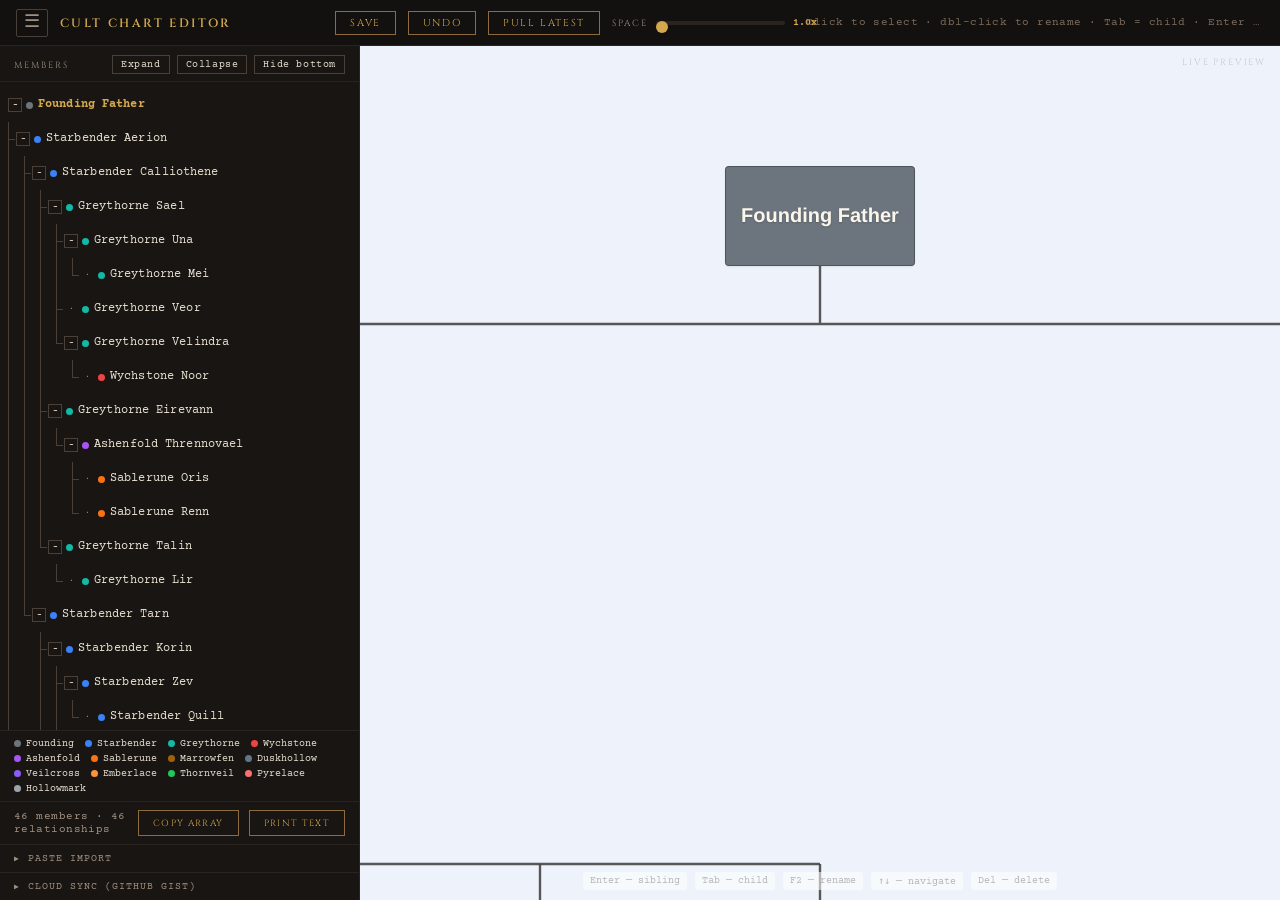
==== commit 345a0de1: "Enhance transition effects in index.html Add transform property to enhance transition effects." ====
--- a/index.html
+++ b/index.html
@@ -201,10 +201,12 @@
     flex-direction: column;
     overflow: hidden;
     max-height: 1200px;
-    transition: max-height 0.22s ease;
+    transform-origin: top;
+    transition: max-height 0.22s ease, transform 0.22s ease;
 }
 .bottom-tools.collapsed {
     max-height: 0;
+    transform: translateY(-8px);
     pointer-events: none;
 }
 
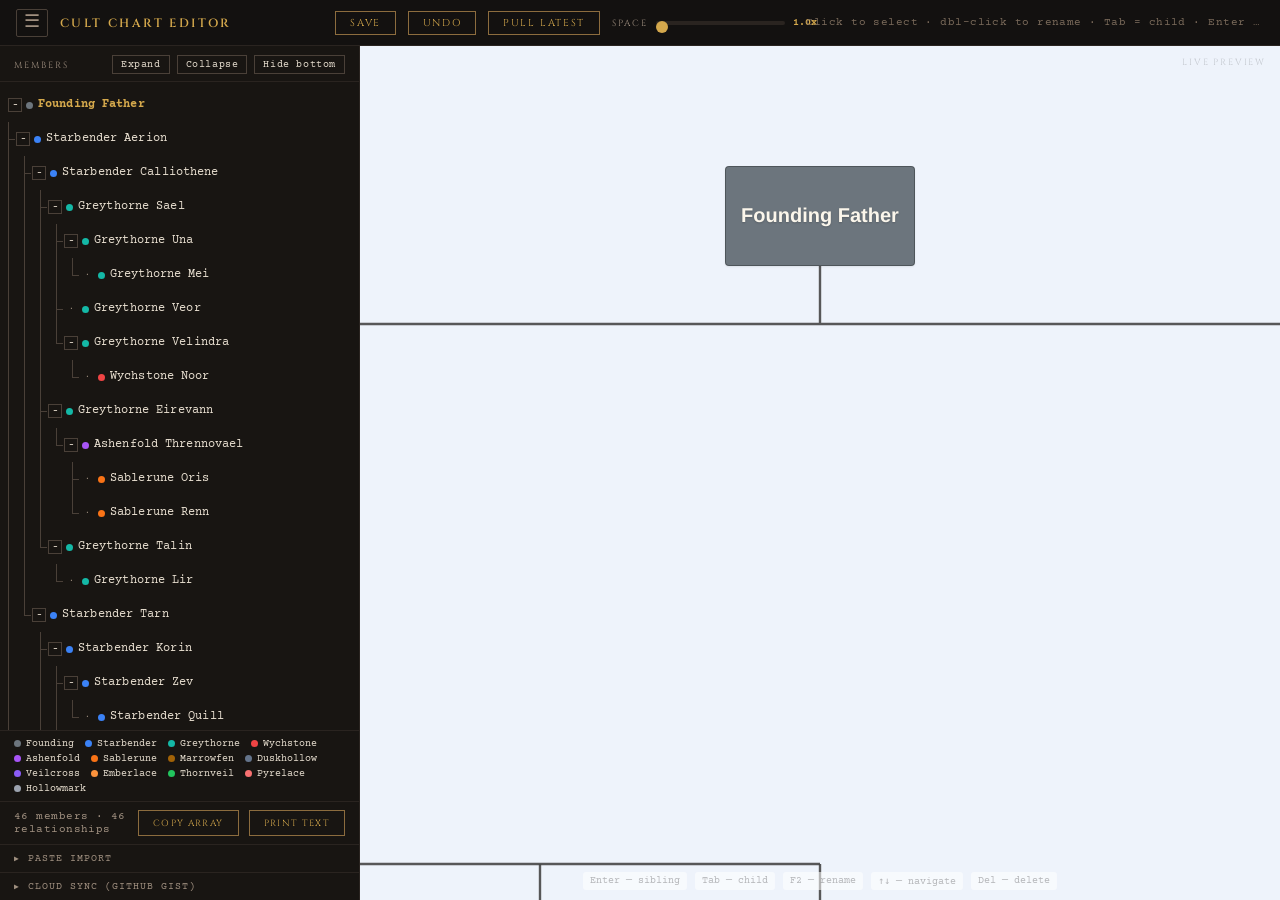
==== commit 7579730f: "Increase transition duration for panel animations" ====
--- a/index.html
+++ b/index.html
@@ -358,7 +358,7 @@
         border-right: none;
         border-bottom: 1px solid var(--border);
 
-        transition: height 0.22s ease, opacity 0.22s ease;
+        transition: height 0.4s ease, opacity 0.4s ease;
     }
 
     .panel.collapsed {
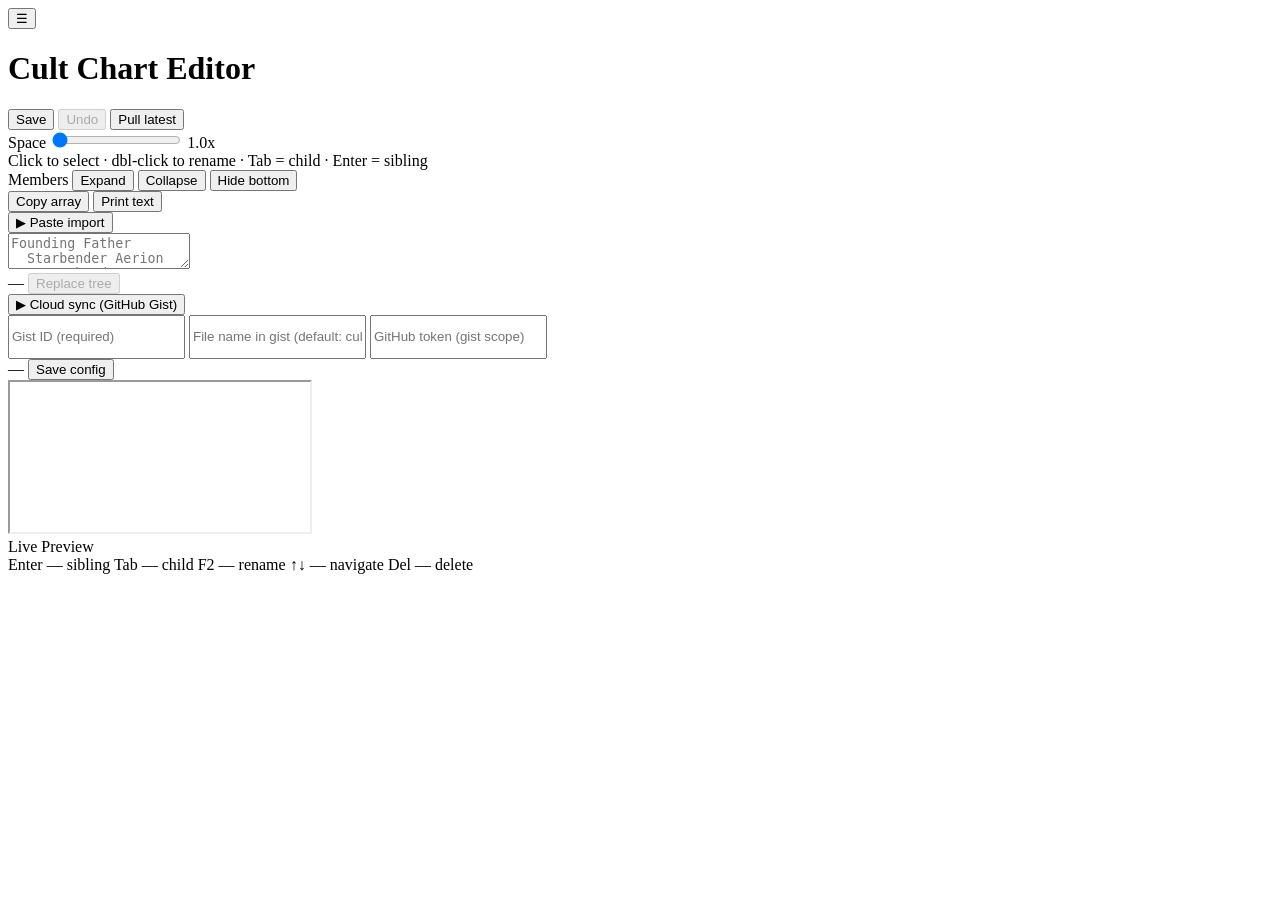
==== commit a3990ccc: "Major refactor of index.html (mono class to a smaller one)" ====
--- a/index.html
+++ b/index.html
@@ -4,420 +4,13 @@
 <meta charset="UTF-8" />
 <meta name="viewport" content="width=device-width, initial-scale=1.0" />
 <title>Cult Chart Editor</title>
-<style>
-
-@import url('https://fonts.googleapis.com/css2?family=Courier+Prime:wght@400;700&family=Cinzel:wght@400;600&display=swap');
-
-*, *::before, *::after { box-sizing: border-box; margin: 0; padding: 0; }
-
-:root {
-    --bg:      #0e0c0a;
-    --surface: #131110;
-    --panel:   #181512;
-    --border:  #2a2420;
-    --border2: #4a4038;
-    --accent:  #d4a84c;
-    --accent2: #8c6c3e;
-    --text:    #e8dfd0;
-    --muted:   #a09080;
-    --dim:     #7a6a5a;
-    --hover:   rgba(212,168,76,0.07);
-    --sel:     rgba(212,168,76,0.16);
-    --mono:    'Courier Prime', monospace;
-    --head:    'Cinzel', Georgia, serif;
-    --panel-w: 360px;
-}
-
-html, body {
-    height: 100%; background: var(--bg); color: var(--text);
-    font-family: var(--mono); font-size: 14px; overflow: hidden;
-}
-
-.shell { display: flex; flex-direction: column; height: 100vh; }
-
-.header {
-    flex-shrink: 0; display: flex; align-items: center;
-    padding: 0 16px; height: 46px;
-    border-bottom: 1px solid var(--border); background: var(--surface); gap: 12px;
-    z-index: 10;
-}
-
-.header h1 {
-    font-family: var(--head); font-size: 12px; font-weight: 600;
-    letter-spacing: 0.2em; color: var(--accent); text-transform: uppercase; white-space: nowrap;
-}
-
-.header-sep { flex: 1; }
-
-.header-hint { font-size: 11px; color: var(--dim); letter-spacing: 0.04em; white-space: nowrap; overflow: hidden; text-overflow: ellipsis; }
-
-.btn-toggle-panel {
-    flex-shrink: 0; background: none; border: 1px solid var(--border2);
-    color: var(--muted); font-family: var(--mono); font-size: 18px; line-height: 1;
-    width: 32px; height: 28px; cursor: pointer; display: flex; align-items: center;
-    justify-content: center; transition: color 0.15s, border-color 0.15s;
-    border-radius: 2px;
-}
-.btn-toggle-panel:hover { color: var(--accent); border-color: var(--accent2); }
-
-.body {
-    flex: 1; display: flex; overflow: hidden;
-}
-
-.panel {
-    flex-shrink: 0; width: var(--panel-w);
-    background: var(--panel); border-right: 1px solid var(--border);
-    display: flex; flex-direction: column; overflow: hidden;
-    transition: width 0.22s ease, opacity 0.22s ease;
-}
-
-.panel.collapsed {
-    width: 0 !important;
-    opacity: 0;
-    pointer-events: none;
-    border-right: none;
-}
-
-.panel-head {
-    flex-shrink: 0; padding: 9px 14px 7px;
-    border-bottom: 1px solid var(--border);
-    display: flex; align-items: center; gap: 7px;
-}
-
-.panel-head-title {
-    font-family: var(--head); font-size: 9px; letter-spacing: 0.22em;
-    color: var(--muted); text-transform: uppercase; flex: 1;
-}
-
-.panel-head-btn {
-    background: none; border: 1px solid var(--border2); color: var(--text);
-    font-family: var(--mono); font-size: 10px; letter-spacing: 0.06em;
-    padding: 3px 8px; cursor: pointer; white-space: nowrap;
-    transition: color 0.1s, border-color 0.1s; touch-action: manipulation;
-}
-.panel-head-btn:hover { color: var(--accent); border-color: var(--accent2); }
-
-.tree-scroll {
-    flex: 1; overflow-y: auto; overflow-x: hidden; padding: 6px 0 60px;
-    -webkit-overflow-scrolling: touch;
-}
-.tree-scroll::-webkit-scrollbar { width: 3px; }
-.tree-scroll::-webkit-scrollbar-thumb { background: var(--border2); border-radius: 2px; }
-
-.tree-row {
-    display: flex; align-items: center;
-    min-height: 34px;
-    padding-right: 4px; cursor: pointer; position: relative;
-}
-.tree-row:hover { background: var(--hover); }
-.tree-row.selected { background: var(--sel); }
-
-.vline { flex-shrink: 0; width: 16px; height: 34px; position: relative; }
-.vline.continues::before {
-    content: ''; position: absolute; left: 8px; top: 0; bottom: 0;
-    width: 1px; background: var(--border2);
-}
-
-.connector { flex-shrink: 0; width: 16px; height: 34px; position: relative; }
-.connector::before {
-    content: ''; position: absolute; left: 8px; top: 0; height: 17px;
-    width: 1px; background: var(--border2);
-}
-.connector::after {
-    content: ''; position: absolute; left: 8px; top: 17px;
-    width: 7px; height: 1px; background: var(--border2);
-}
-.connector.not-last::before { height: 34px; }
-
-.toggle {
-    flex-shrink: 0; width: 14px; height: 14px; border: 1px solid var(--border2);
-    color: var(--text); font-size: 8px; display: flex; align-items: center;
-    justify-content: center; cursor: pointer; margin-right: 4px;
-    transition: color 0.1s, border-color 0.1s; touch-action: manipulation;
-}
-.toggle:hover { border-color: var(--accent2); color: var(--accent); }
-.toggle.leaf { border-color: transparent; color: var(--muted); cursor: default; }
-
-.sign-dot { width: 7px; height: 7px; border-radius: 50%; flex-shrink: 0; margin-right: 5px; }
-
-.node-label {
-    flex: 1; min-width: 0; font-size: 11.5px; color: var(--text);
-    white-space: nowrap; overflow: hidden; text-overflow: ellipsis;
-    line-height: 34px; letter-spacing: 0.01em;
-}
-.node-label.root-lbl { color: var(--accent); font-weight: 700; }
-
-.node-input {
-    flex: 1; min-width: 0; background: rgba(0,0,0,0.35); border: none;
-    border-bottom: 1px solid var(--accent2); color: var(--text);
-    font-family: var(--mono); font-size: 11.5px; padding: 0 2px;
-    outline: none; letter-spacing: 0.01em; height: 26px;
-}
-
-.row-actions {
-    display: flex; gap: 0; flex-shrink: 0;
-    position: absolute; right: 0; top: 0; bottom: 0;
-    align-items: center;
-    background: linear-gradient(to right, transparent 0%, var(--panel) 22%);
-    padding-left: 18px;
-    opacity: 0; transition: opacity 0.1s; pointer-events: none;
-}
-.tree-row:hover .row-actions,
-.tree-row.selected .row-actions { opacity: 1; pointer-events: all; }
-
-@media (hover: none) {
-    .row-actions { opacity: 1; pointer-events: all; }
-}
-
-.row-btn {
-    background: none; border: none; color: var(--muted); font-size: 12px;
-    width: 24px; height: 34px; cursor: pointer; display: flex;
-    align-items: center; justify-content: center;
-    transition: color 0.1s, background 0.1s;
-    touch-action: manipulation; -webkit-tap-highlight-color: transparent;
-}
-.row-btn:hover,
-.row-btn:active { color: var(--accent); background: rgba(212,168,76,0.1); }
-.row-btn.del:hover,
-.row-btn.del:active { color: #d07070; background: rgba(208,112,112,0.1); }
-
-.row-btn.reorder { font-size: 11px; color: var(--dim); }
-.row-btn.reorder:hover,
-.row-btn.reorder:active { color: var(--accent); background: rgba(212,168,76,0.1); }
-.row-btn.reorder.disabled { opacity: 0; pointer-events: none; }
-
-.legend {
-    flex-shrink: 0; padding: 7px 14px;
-    border-top: 1px solid var(--border);
-    display: flex; flex-wrap: wrap; gap: 4px 11px;
-    max-height: 80px; overflow-y: auto;
-}
-.legend-item { display: flex; align-items: center; gap: 5px; font-size: 10px; color: var(--text); }
-.legend-dot { width: 7px; height: 7px; border-radius: 50%; }
-
-.bottom-tools {
-    flex-shrink: 0;
-    display: flex;
-    flex-direction: column;
-    overflow: hidden;
-    max-height: 1200px;
-    transform-origin: top;
-    transition: max-height 0.22s ease, transform 0.22s ease;
-}
-.bottom-tools.collapsed {
-    max-height: 0;
-    transform: translateY(-8px);
-    pointer-events: none;
-}
-
-.panel-foot {
-    flex-shrink: 0; padding: 8px 14px;
-    border-top: 1px solid var(--border);
-    display: flex; align-items: center; gap: 10px;
-}
-.status { flex: 1; font-size: 11px; color: var(--muted); letter-spacing: 0.04em; }
-
-.btn-export {
-    background: none; border: 1px solid var(--accent2); color: var(--accent);
-    font-family: var(--head); font-size: 9px; letter-spacing: 0.15em;
-    text-transform: uppercase; padding: 6px 14px; cursor: pointer;
-    transition: border-color 0.15s, background 0.15s; white-space: nowrap;
-    touch-action: manipulation;
-}
-.btn-export:hover { border-color: var(--accent); background: rgba(212,168,76,0.07); }
-
-.btn-save {
-    flex-shrink: 0; background: none; border: 1px solid var(--accent2);
-    color: var(--accent); font-family: var(--head); font-size: 10px;
-    letter-spacing: 0.16em; text-transform: uppercase;
-    padding: 4px 14px; cursor: pointer; white-space: nowrap;
-    transition: background 0.15s, border-color 0.15s;
-    touch-action: manipulation;
-}
-.btn-save:hover { background: rgba(212,168,76,0.1); border-color: var(--accent); }
-.btn-save.saved { color: var(--muted); border-color: var(--border2); pointer-events: none; }
-
-.save-indicator {
-    font-size: 11px; color: var(--accent); letter-spacing: 0.05em;
-    white-space: nowrap; opacity: 0; transition: opacity 0.3s;
-}
-.save-indicator.visible { opacity: 1; }
-
-.import-section {
-    flex-shrink: 0;
-    border-top: 1px solid var(--border);
-}
-
-.import-toggle {
-    width: 100%; background: none; border: none; cursor: pointer;
-    display: flex; align-items: center; gap: 8px;
-    padding: 8px 14px; color: var(--muted); font-family: var(--mono);
-    font-size: 10px; letter-spacing: 0.1em; text-transform: uppercase;
-    transition: color 0.1s; text-align: left; touch-action: manipulation;
-}
-.import-toggle:hover { color: var(--text); }
-
-.import-toggle-arrow {
-    font-size: 8px; transition: transform 0.18s ease; display: inline-block;
-}
-.import-toggle-arrow.open { transform: rotate(90deg); }
-
-.import-body {
-    display: none; flex-direction: column;
-    padding: 0 14px 12px; gap: 8px;
-}
-.import-body.open { display: flex; }
-
-.import-textarea {
-    width: 100%; height: 140px; resize: none;
-    background: rgba(0,0,0,0.3); border: 1px solid var(--border2);
-    color: var(--text); font-family: var(--mono); font-size: 11px;
-    line-height: 1.7; padding: 8px 10px; outline: none;
-    letter-spacing: 0.01em; tab-size: 2; caret-color: var(--accent);
-    transition: border-color 0.15s;
-}
-.import-textarea:focus { border-color: var(--accent2); }
-.import-textarea::placeholder { color: var(--dim); }
-
-.import-foot { display: flex; align-items: center; gap: 10px; }
-
-.import-status { flex: 1; font-size: 10px; color: var(--muted); letter-spacing: 0.04em; }
-.import-status.ok  { color: var(--accent); }
-.import-status.err { color: #d07070; }
-
-.btn-import {
-    background: none; border: 1px solid var(--border2); color: var(--muted);
-    font-family: var(--head); font-size: 9px; letter-spacing: 0.15em;
-    text-transform: uppercase; padding: 5px 12px; cursor: pointer; white-space: nowrap;
-    transition: color 0.15s, border-color 0.15s, background 0.15s;
-    touch-action: manipulation;
-}
-.btn-import:not(:disabled):hover {
-    color: var(--accent); border-color: var(--accent2);
-    background: rgba(212,168,76,0.07);
-}
-.btn-import:disabled { opacity: 0.35; cursor: default; }
-
-.preview { flex: 1; background: #eef3fb; position: relative; overflow: hidden; min-width: 0; }
-iframe { width: 100%; height: 100%; border: none; display: block; }
-
-.preview-tag {
-    position: absolute; top: 10px; right: 14px;
-    font-family: var(--head); font-size: 9px; letter-spacing: 0.2em;
-    color: rgba(0,0,0,0.18); text-transform: uppercase; pointer-events: none;
-}
-
-.kb-bar {
-    position: absolute; bottom: 10px; left: 50%; transform: translateX(-50%);
-    display: flex; gap: 8px; pointer-events: none; white-space: nowrap;
-}
-.kb {
-    font-family: var(--mono); font-size: 10px; color: rgba(0,0,0,0.28);
-    background: rgba(255,255,255,0.55); padding: 3px 7px; border-radius: 3px;
-}
-
-@media screen and (max-width: 1024px), screen and (max-width: 1280px) and (pointer: coarse) {
-
-    :root { --panel-w: 100vw; }
-
-    /* Larger touch targets and readable text for tablet/mobile */
-    html, body { font-size: 16px; }
-    .header { height: 56px; padding: 0 18px; }
-    .btn-toggle-panel { width: 40px; height: 36px; font-size: 20px; }
-    .panel-head .panel-head-btn, .btn-save, .btn-export, .btn-import {
-        padding: 8px 12px; font-size: 14px; min-height: 40px;
-    }
-    .import-toggle {
-        padding: 10px 16px; font-size: 13px; min-height: 44px;
-    }
-    .import-toggle-arrow { font-size: 10px; }
-    .row-btn { width: 42px; height: 42px; font-size: 13px; }
-    .row-btn.reorder { width: 46px; }
-    .row-actions { gap: 4px; padding-left: 18px; }
-    .tree-row { padding-right: 10px; }
-    .node-label { font-size: 15px; line-height: 40px; }
-    .node-input { font-size: 14px; height: 32px; padding: 3px 6px; }
-    .toggle { width: 22px; height: 22px; font-size: 12px; margin-right: 8px; }
-    .sign-dot { width: 10px; height: 10px; margin-right: 8px; }
-    .legend-item { font-size: 12px; }
-    .import-textarea { font-size: 14px; line-height: 1.6; }
-    .kb { font-size: 12px; padding: 6px 8px; }
-    .panel { touch-action: manipulation; }
-
-    .body {
-        flex-direction: column;
-    }
-
-    .panel {
-        width: 100% !important;
-        height: calc(100dvh - 56px);
-        overflow-y: auto;
-        overflow-x: hidden;
-        -webkit-overflow-scrolling: touch;
-
-        border-right: none;
-        border-bottom: 1px solid var(--border);
-
-        transition: height 0.4s ease, opacity 0.4s ease;
-    }
-
-    .panel.collapsed {
-        width: 100% !important;
-        height: 0 !important;
-        opacity: 0;
-        border-bottom: none;
-    }
-
-    .tree-scroll {
-        flex: 1 1 auto;
-        min-height: 0;
-    }
-
-    .preview {
-        min-height: 0;
-    }
-
-    .kb-bar {
-        display: none;
-    }
-
-    .header-hint {
-        display: none;
-    }
-}
-
-@media screen and (max-width: 767px) {
-    html, body { font-size: 14px; }
-    .header { height: 50px; padding: 0 12px; }
-    .btn-toggle-panel { width: 34px; height: 30px; font-size: 18px; }
-    .panel-head .panel-head-btn, .btn-save, .btn-export, .btn-import {
-        padding: 5px 8px; font-size: 11px; min-height: 30px;
-    }
-    .import-toggle {
-        padding: 8px 12px; font-size: 11px; min-height: 34px;
-    }
-    .row-btn { width: 26px; height: 32px; font-size: 11px; }
-    .row-btn.reorder { width: 30px; }
-    .row-actions { gap: 0; padding-left: 10px; }
-    .tree-row { min-height: 32px; padding-right: 2px; }
-    .vline, .connector { height: 32px; }
-    .connector::before { height: 16px; }
-    .connector::after { top: 16px; }
-    .connector.not-last::before { height: 32px; }
-    .node-label { font-size: 11px; line-height: 32px; }
-    .toggle { width: 14px; height: 14px; font-size: 8px; margin-right: 4px; }
-    .sign-dot { width: 7px; height: 7px; margin-right: 5px; }
-    .legend-item { font-size: 10px; }
-    .import-textarea { font-size: 11px; line-height: 1.5; }
-    .panel { height: calc(100dvh - 50px); }
-}
-
-</style>
+<link rel="stylesheet" href="css/styles.css" />
 </head>
 <body>
 
 <div class="shell">
 
+    <!-- ── Header bar ── -->
     <header class="header">
         <button class="btn-toggle-panel" id="btnToggle" title="Toggle editor">☰</button>
         <h1>Cult Chart Editor</h1>
@@ -426,73 +19,109 @@
         <button class="btn-save" id="btnSave">Save</button>
         <button class="btn-save" id="btnUndo" disabled>Undo</button>
         <button class="btn-save" id="btnSyncPull">Pull latest</button>
-        <div style="display: flex; align-items: center; gap: 8px; min-width: 140px;">
-            <label for="spacingSlider" style="font-family: var(--head); font-size: 9px; letter-spacing: 0.22em; color: var(--muted); text-transform: uppercase; white-space: nowrap; flex-shrink: 0;">Space</label>
-            <input type="range" id="spacingSlider" min="1.0" max="1.7" step="0.1" value="1.0" style="flex: 1; cursor: pointer; height: 4px; border: none; border-radius: 2px; background: var(--border); outline: none; -webkit-appearance: none; appearance: none;">
-            <span id="spacingValue" style="font-size: 10px; color: var(--accent); font-weight: 700; min-width: 24px; text-align: right; flex-shrink: 0;">1.0x</span>
-            <style>
-                #spacingSlider::-webkit-slider-thumb { -webkit-appearance: none; appearance: none; width: 12px; height: 12px; border-radius: 50%; background: var(--accent); cursor: pointer; border: 1px solid rgba(212, 168, 76, 0.5); }
-                #spacingSlider::-moz-range-thumb { width: 12px; height: 12px; border-radius: 50%; background: var(--accent); cursor: pointer; border: 1px solid rgba(212, 168, 76, 0.5); }
-                #spacingSlider::-webkit-slider-runnable-track { background: transparent; height: 4px; border-radius: 2px; }
-                #spacingSlider::-moz-range-track { background: transparent; border: none; }
-            </style>
+
+        <!-- Spacing slider -->
+        <div class="spacing-control">
+            <label for="spacingSlider" class="spacing-label">Space</label>
+            <input
+                type="range"
+                id="spacingSlider"
+                class="spacing-slider"
+                min="1.0" max="1.7" step="0.1" value="1.0"
+            />
+            <span id="spacingValue" class="spacing-value">1.0x</span>
         </div>
-        <span class="header-hint">Click to select · dbl-click to rename · Tab = child · Enter = sibling</span>
+
+        <span class="header-hint">
+            Click to select · dbl-click to rename · Tab = child · Enter = sibling
+        </span>
     </header>
 
+    <!-- ── Main body ── -->
     <div class="body">
 
+        <!-- ── Left panel ── -->
         <div class="panel" id="panel">
+
             <div class="panel-head">
                 <span class="panel-head-title">Members</span>
                 <button class="panel-head-btn" id="btnExp">Expand</button>
                 <button class="panel-head-btn" id="btnCol">Collapse</button>
                 <button class="panel-head-btn" id="btnBottom">Hide bottom</button>
             </div>
+
+            <!-- Tree -->
             <div class="tree-scroll" id="treeRoot"></div>
+
+            <!-- Bottom tools (collapsible) -->
             <div class="bottom-tools" id="bottomTools">
+
                 <div class="legend" id="legend"></div>
+
                 <div class="panel-foot">
                     <span class="status" id="status"></span>
                     <button class="btn-export" id="btnCopy">Copy array</button>
                     <button class="btn-export" id="btnPrintText">Print text</button>
                 </div>
+
+                <!-- Import from indented text -->
                 <div class="import-section" id="importSection">
-                <button class="import-toggle" id="importToggle">
-                    <span class="import-toggle-arrow" id="importArrow">▶</span>
-                    <span>Paste import</span>
-                </button>
-                <div class="import-body" id="importBody">
-                    <textarea
-                        id="importInput"
-                        class="import-textarea"
-                        spellcheck="false"
-                        placeholder="Founding Father&#10;  Starbender Aerion&#10;    Starbender Calliothene&#10;  Veilcross Hadrien&#10;    Veilcross Ilm"
-                    ></textarea>
-                    <div class="import-foot">
-                        <span class="import-status" id="importStatus">—</span>
-                        <button class="btn-import" id="btnImport" disabled>Replace tree</button>
+                    <button class="import-toggle" id="importToggle">
+                        <span class="import-toggle-arrow" id="importArrow">▶</span>
+                        <span>Paste import</span>
+                    </button>
+                    <div class="import-body" id="importBody">
+                        <textarea
+                            id="importInput"
+                            class="import-textarea"
+                            spellcheck="false"
+                            placeholder="Founding Father&#10;  Starbender Aerion&#10;    Starbender Calliothene&#10;  Veilcross Hadrien&#10;    Veilcross Ilm"
+                        ></textarea>
+                        <div class="import-foot">
+                            <span class="import-status" id="importStatus">—</span>
+                            <button class="btn-import" id="btnImport" disabled>Replace tree</button>
+                        </div>
                     </div>
                 </div>
-            </div>
-            <div class="import-section" id="syncSection">
-                <button class="import-toggle" id="syncToggle">
-                    <span class="import-toggle-arrow" id="syncArrow">▶</span>
-                    <span>Cloud sync (GitHub Gist)</span>
-                </button>
-                <div class="import-body" id="syncBody">
-                    <input id="syncGistId" class="import-textarea" style="height: 38px;" placeholder="Gist ID (required)" />
-                    <input id="syncFileName" class="import-textarea" style="height: 38px;" placeholder="File name in gist (default: cult-chart-save.json)" />
-                    <input id="syncToken" class="import-textarea" style="height: 38px;" type="password" placeholder="GitHub token (gist scope)" />
-                    <div class="import-foot">
-                        <span class="import-status" id="syncStatus">—</span>
-                        <button class="btn-import" id="btnSyncConfig">Save config</button>
+
+                <!-- Cloud sync config -->
+                <div class="import-section" id="syncSection">
+                    <button class="import-toggle" id="syncToggle">
+                        <span class="import-toggle-arrow" id="syncArrow">▶</span>
+                        <span>Cloud sync (GitHub Gist)</span>
+                    </button>
+                    <div class="import-body" id="syncBody">
+                        <input
+                            id="syncGistId"
+                            class="import-textarea"
+                            style="height: 38px;"
+                            placeholder="Gist ID (required)"
+                        />
+                        <input
+                            id="syncFileName"
+                            class="import-textarea"
+                            style="height: 38px;"
+                            placeholder="File name in gist (default: cult-chart-save.json)"
+                        />
+                        <input
+                            id="syncToken"
+                            class="import-textarea"
+                            style="height: 38px;"
+                            type="password"
+                            placeholder="GitHub token (gist scope)"
+                        />
+                        <div class="import-foot">
+                            <span class="import-status" id="syncStatus">—</span>
+                            <button class="btn-import" id="btnSyncConfig">Save config</button>
+                        </div>
                     </div>
                 </div>
-            </div>
-        </div>
-        </div>
 
+            </div><!-- /bottom-tools -->
+
+        </div><!-- /panel -->
+
+        <!-- ── Preview pane ── -->
         <div class="preview">
             <iframe id="preview" title="Chart Preview"></iframe>
             <div class="preview-tag">Live Preview</div>
@@ -505,1461 +134,11 @@
             </div>
         </div>
 
-    </div>
-</div>
+    </div><!-- /body -->
 
-<script>
-/* ── Data model ── */
-let uid = 1;
-function mk(name) { return { id: uid++, name, children: [], collapsed: false }; }
+</div><!-- /shell -->
 
-function fromPairs(pairs) {
-    const map = {}, childSet = new Set();
-    for (const [p, c] of pairs) {
-        if (!map[p]) map[p] = mk(p);
-        if (!map[c]) map[c] = mk(c);
-        map[p].children.push(map[c]);
-        childSet.add(c);
-    }
-    const rootName = Object.keys(map).find(n => !childSet.has(n));
-    return map[rootName];
-}
+<script type="module" src="main.js"></script>
 
-function toRelationships(node, out = []) {
-    for (const c of node.children) { out.push([node.name, c.name]); toRelationships(c, out); }
-    return out;
-}
-
-/* ── Sign → color ── */
-const SIGNS = {
-    Founding:'#6c757d', Starbender:'#3b82f6', Veilcross:'#8b5cf6',
-    Hollowmark:'#9ca3af', Greythorne:'#14b8a6', Ashenfold:'#a855f7',
-    Duskhollow:'#64748b', Thornveil:'#22c55e', Wychstone:'#ef4444',
-    Sablerune:'#f97316', Marrowfen:'#a16207', Emberlace:'#fb923c', Pyrelace:'#f87171',
-};
-const AUTO_PAL = [
-    '#06b6d4','#ec4899','#84cc16','#f59e0b',
-    '#6366f1','#10b981','#f43f5e','#0ea5e9',
-    '#d946ef','#16a34a','#dc2626','#7c3aed',
-];
-const autoMap = {}; let autoIdx = 0;
-
-function signOf(name) {
-    if (name === 'Founding Father') return 'Founding';
-    return name.split(' ')[0];
-}
-
-function color(name) {
-    const s = signOf(name);
-    if (SIGNS[s]) return SIGNS[s];
-    if (!autoMap[s]) autoMap[s] = AUTO_PAL[autoIdx++ % AUTO_PAL.length];
-    return autoMap[s];
-}
-
-function allColorMap() {
-    const map = { ...SIGNS };
-    Object.assign(map, autoMap);
-    return map;
-}
-
-/* ── Seed data ── */
-const SEED = [
-    ["Founding Father","Starbender Aerion"],["Founding Father","Veilcross Hadrien"],["Founding Father","Hollowmark Ennis"],
-    ["Starbender Aerion","Starbender Calliothene"],["Starbender Aerion","Starbender Tarn"],
-    ["Veilcross Hadrien","Veilcross Ilm"],["Veilcross Hadrien","Veilcross Joren"],
-    ["Starbender Calliothene","Greythorne Sael"],["Starbender Calliothene","Greythorne Eirevann"],["Starbender Calliothene","Greythorne Talin"],
-    ["Starbender Tarn","Starbender Korin"],["Starbender Tarn","Starbender Duvaine"],["Starbender Tarn","Starbender Oren"],
-    ["Veilcross Ilm","Veilcross Pell"],["Veilcross Ilm","Veilcross Oranthas"],
-    ["Veilcross Joren","Veilcross Sora"],
-    ["Greythorne Sael","Greythorne Una"],["Greythorne Sael","Greythorne Veor"],["Greythorne Sael","Greythorne Velindra"],
-    ["Greythorne Eirevann","Ashenfold Thrennovael"],
-    ["Starbender Korin","Starbender Zev"],["Starbender Korin","Starbender Orvanthis"],
-    ["Starbender Duvaine","Duskhollow Caleo"],["Starbender Oren","Starbender Isolvar"],
-    ["Veilcross Pell","Veilcross Emrethis"],["Veilcross Pell","Veilcross Faro"],
-    ["Veilcross Oranthas","Thornveil Gend"],["Veilcross Oranthas","Thornveil Hesper"],["Veilcross Oranthas","Thornveil Iro"],
-    ["Veilcross Sora","Veilcross Aemorrhis"],["Veilcross Sora","Veilcross Jorah"],
-    ["Greythorne Talin","Greythorne Lir"],["Greythorne Una","Greythorne Mei"],["Greythorne Velindra","Wychstone Noor"],
-    ["Ashenfold Thrennovael","Sablerune Oris"],["Ashenfold Thrennovael","Sablerune Renn"],
-    ["Starbender Zev","Starbender Quill"],
-    ["Starbender Orvanthis","Marrowfen Rann"],["Starbender Orvanthis","Marrowfen Saris"],
-    ["Duskhollow Caleo","Duskhollow Ula"],
-    ["Veilcross Emrethis","Emberlace Vren"],["Veilcross Emrethis","Emberlace Wyl"],
-    ["Thornveil Iro","Thornveil Xeph"],
-    ["Veilcross Aemorrhis","Pyrelace Yorrin"],["Veilcross Aemorrhis","Pyrelace Zera"],
-    ["Marrowfen Saris","Marrowfen Sera"],
-];
-
-let root = fromPairs(SEED);
-let sel = null;
-let editing = null;
-
-const UNDO_LIMIT = 30;
-const undoStack = [];
-
-function createNodeWithId(id, name) {
-    const n = { id: typeof id === 'number' ? id : uid++, name, children: [], collapsed: false };
-    if (typeof id === 'number') uid = Math.max(uid, id + 1);
-    return n;
-}
-
-function pushUndoState() {
-    const snapshot = {
-        root: serializeNode(root),
-        uid,
-        sel,
-        autoMap: { ...autoMap },
-        autoIdx,
-    };
-    undoStack.push(snapshot);
-    if (undoStack.length > UNDO_LIMIT) undoStack.shift();
-    updateUndoButton();
-}
-
-function updateUndoButton() {
-    const btn = document.getElementById('btnUndo');
-    if (!btn) return;
-    btn.disabled = undoStack.length === 0;
-}
-
-function doUndo() {
-    if (undoStack.length === 0) return;
-    const state = undoStack.pop();
-    root = deserializeNode(state.root);
-    uid = state.uid;
-    sel = state.sel;
-    Object.assign(autoMap, state.autoMap || {});
-    autoIdx = state.autoIdx || 0;
-    render();
-    scheduleUpdate();
-    updateUndoButton();
-}
-
-/* ── Tree helpers ── */
-function find(id, n = root) {
-    if (n.id === id) return n;
-    for (const c of n.children) { const r = find(id, c); if (r) return r; }
-    return null;
-}
-function findParent(id, n = root, p = null) {
-    if (n.id === id) return p;
-    for (const c of n.children) { const r = findParent(id, c, n); if (r !== undefined) return r; }
-    return undefined;
-}
-function flatVisible(n = root, out = []) {
-    out.push(n);
-    if (!n.collapsed) for (const c of n.children) flatVisible(c, out);
-    return out;
-}
-function countAll(n) { let t = 1; for (const c of n.children) t += countAll(c); return t; }
-function selectNode(id, options = {}) {
-    sel = id;
-    render();
-    syncPreviewSelection();
-    if (options.scrollTree && id !== null) {
-        requestAnimationFrame(() => {
-            treeEl.querySelector(`[data-id="${id}"]`)?.scrollIntoView({ block: 'nearest' });
-        });
-    }
-}
-
-/* ── Render ── */
-const treeEl  = document.getElementById('treeRoot');
-const statusEl = document.getElementById('status');
-const legendEl = document.getElementById('legend');
-
-function render() {
-    treeEl.innerHTML = '';
-    renderNode(root, [], true);
-    renderLegend();
-    statusEl.textContent = `${countAll(root) - 1} members · ${toRelationships(root).length} relationships`;
-}
-
-function renderNode(node, parentBits, isLast) {
-    const row = document.createElement('div');
-    row.className = 'tree-row' + (node.id === sel ? ' selected' : '');
-    row.dataset.id = node.id;
-
-    const depth = parentBits.length;
-
-    if (depth === 0) {
-        const sp = document.createElement('div');
-        sp.style.cssText = 'flex-shrink:0;width:8px;';
-        row.appendChild(sp);
-    } else {
-        for (let i = 0; i < depth - 1; i++) {
-            const vl = document.createElement('div');
-            vl.className = 'vline' + (parentBits[i] ? ' continues' : '');
-            row.appendChild(vl);
-        }
-        const conn = document.createElement('div');
-        conn.className = 'connector' + (isLast ? '' : ' not-last');
-        row.appendChild(conn);
-    }
-
-    const tog = document.createElement('div');
-    tog.className = 'toggle' + (node.children.length === 0 ? ' leaf' : '');
-    tog.textContent = node.children.length === 0 ? '·' : (node.collapsed ? '+' : '−');
-    tog.addEventListener('click', e => {
-        e.stopPropagation();
-        if (node.children.length) { node.collapsed = !node.collapsed; render(); }
-    });
-    row.appendChild(tog);
-
-    const dot = document.createElement('div');
-    dot.className = 'sign-dot';
-    dot.style.background = color(node.name);
-    row.appendChild(dot);
-
-    const lbl = document.createElement('div');
-    lbl.className = 'node-label' + (depth === 0 ? ' root-lbl' : '');
-    lbl.textContent = node.name;
-    row.appendChild(lbl);
-
-    const acts = document.createElement('div');
-    acts.className = 'row-actions';
-
-    if (depth > 0) {
-        const parent = findParent(node.id);
-        const idx = parent ? parent.children.findIndex(c => c.id === node.id) : -1;
-        const isFirst = idx === 0;
-        const isLastSib = parent ? idx === parent.children.length - 1 : true;
-
-        const bUp = mkBtn('▲', 'Move up', () => moveSibling(node.id, -1));
-        bUp.classList.add('reorder');
-        if (isFirst) bUp.classList.add('disabled');
-        acts.appendChild(bUp);
-
-        const bDn = mkBtn('▼', 'Move down', () => moveSibling(node.id, 1));
-        bDn.classList.add('reorder');
-        if (isLastSib) bDn.classList.add('disabled');
-        acts.appendChild(bDn);
-    }
-
-    if (depth > 0) acts.appendChild(mkBtn('↔', 'Add sibling', () => addSibling(node.id)));
-    acts.appendChild(mkBtn('+', 'Add child (Tab)', () => addChild(node.id)));
-    acts.appendChild(mkBtn('✎', 'Rename (F2)', () => startRename(node.id)));
-    if (depth > 0) {
-        const bd = mkBtn('×', 'Delete', () => deleteNode(node.id));
-        bd.classList.add('del');
-        acts.appendChild(bd);
-    }
-
-    row.appendChild(acts);
-
-    row.addEventListener('click', () => selectNode(node.id));
-    row.addEventListener('dblclick', e => { e.stopPropagation(); startRename(node.id); });
-    treeEl.appendChild(row);
-
-    if (!node.collapsed) {
-        for (let i = 0; i < node.children.length; i++) {
-            const last = i === node.children.length - 1;
-            renderNode(node.children[i], [...parentBits, !last], last);
-        }
-    }
-}
-
-function mkBtn(text, title, onClick) {
-    const b = document.createElement('button');
-    b.className = 'row-btn';
-    b.textContent = text; b.title = title;
-    b.addEventListener('click', e => { e.stopPropagation(); onClick(); });
-    return b;
-}
-
-function renderLegend() {
-    legendEl.innerHTML = '';
-    const seen = new Set();
-    function collect(n) {
-        const s = signOf(n.name);
-        if (!seen.has(s)) {
-            seen.add(s);
-            const item = document.createElement('div');
-            item.className = 'legend-item';
-            const d = document.createElement('div');
-            d.className = 'legend-dot';
-            d.style.background = color(n.name);
-            const lbl = document.createElement('span');
-            lbl.textContent = s;
-            item.appendChild(d); item.appendChild(lbl);
-            legendEl.appendChild(item);
-        }
-        for (const c of n.children) collect(c);
-    }
-    collect(root);
-}
-
-/* ── Mutations ── */
-function addChild(pid, options = {}) {
-    pushUndoState();
-    const p = find(pid);
-    const c = mk('New Member');
-    p.children.push(c); p.collapsed = false;
-    sel = c.id; render(); scheduleUpdate();
-    if (options.previewRename) {
-        queuePreviewRename(c.id);
-    } else {
-        requestAnimationFrame(() => startRename(c.id));
-    }
-    return c.id;
-}
-
-function addSibling(id, options = {}) {
-    const p = findParent(id); if (!p) return;
-    pushUndoState();
-    const idx = p.children.findIndex(c => c.id === id);
-    const s = mk('New Member');
-    p.children.splice(idx + 1, 0, s);
-    sel = s.id; render(); scheduleUpdate();
-    if (options.previewRename) {
-        queuePreviewRename(s.id);
-    } else {
-        requestAnimationFrame(() => startRename(s.id));
-    }
-    return s.id;
-}
-
-function deleteNode(id) {
-    const p = findParent(id); if (!p) return;
-    pushUndoState();
-    p.children = p.children.filter(c => c.id !== id);
-    sel = p.id; render(); scheduleUpdate();
-}
-
-function renameNode(id, nextName) {
-    const node = find(id);
-    const v = (nextName || '').trim();
-    if (!node || !v || v === node.name) return false;
-    pushUndoState();
-    node.name = v;
-    sel = id;
-    render();
-    scheduleUpdate();
-    return true;
-}
-
-function moveSibling(id, dir) {
-    const p = findParent(id); if (!p) return;
-    const idx = p.children.findIndex(c => c.id === id);
-    const newIdx = idx + dir;
-    if (newIdx < 0 || newIdx >= p.children.length) return;
-    pushUndoState();
-    const tmp = p.children[idx];
-    p.children[idx] = p.children[newIdx];
-    p.children[newIdx] = tmp;
-    sel = id; render(); scheduleUpdate();
-    requestAnimationFrame(() => {
-        treeEl.querySelector(`[data-id="${id}"]`)?.scrollIntoView({ block: 'nearest' });
-    });
-}
-
-function reparentNode(id, nextParentId) {
-    if (id === nextParentId) return false;
-    const node = find(id);
-    const oldParent = findParent(id);
-    const nextParent = find(nextParentId);
-    if (!node || !oldParent || !nextParent) return false; // root cannot be reparented
-    if (find(nextParentId, node)) return false; // prevent cycles (and self-parenting)
-
-    const oldIdx = oldParent.children.findIndex(c => c.id === id);
-    if (oldIdx < 0) return false;
-
-    pushUndoState();
-    oldParent.children.splice(oldIdx, 1);
-    nextParent.children.push(node);
-    nextParent.collapsed = false;
-    sel = id;
-    render();
-    scheduleUpdate();
-    requestAnimationFrame(() => {
-        treeEl.querySelector(`[data-id="${id}"]`)?.scrollIntoView({ block: 'nearest' });
-    });
-    return true;
-}
-
-/* ── Rename ── */
-function startRename(id) {
-    editing = id; sel = id;
-    syncPreviewSelection();
-    const row = treeEl.querySelector(`[data-id="${id}"]`); if (!row) return;
-    const lbl = row.querySelector('.node-label');
-    const node = find(id);
-    const oldName = node.name;
-    const inp = document.createElement('input');
-    inp.className = 'node-input'; inp.value = node.name; inp.spellcheck = false;
-    lbl.replaceWith(inp); inp.focus(); inp.select();
-    function commit() {
-        const v = inp.value.trim();
-        if (v && v !== oldName) {
-            pushUndoState();
-            node.name = v;
-        }
-        editing = null; render(); scheduleUpdate();
-    }
-    inp.addEventListener('blur', commit);
-    inp.addEventListener('keydown', e => {
-        if (e.key === 'Enter') { e.preventDefault(); e.stopPropagation(); commit(); }
-        if (e.key === 'Escape') { e.preventDefault(); e.stopPropagation(); editing = null; render(); syncPreviewSelection(); }
-    });
-}
-
-/* ── Keyboard shortcuts ── */
-document.addEventListener('keydown', e => {
-    if (editing !== null) return;
-    if ((e.ctrlKey || e.metaKey) && e.key.toLowerCase() === 'z') {
-        e.preventDefault(); doUndo();
-        return;
-    }
-    if (!sel) return;
-    if (e.key === 'Tab') { e.preventDefault(); addChild(sel); }
-    else if (e.key === 'Enter') { e.preventDefault(); const p = findParent(sel); if (p) addSibling(sel); else addChild(sel); }
-    else if (e.key === 'F2') { e.preventDefault(); startRename(sel); }
-    else if (e.key === ' ') {
-        e.preventDefault();
-        const node = find(sel);
-        if (node.children.length > 0) { node.collapsed = !node.collapsed; render(); }
-    }
-    else if (e.key === 'Delete') {
-        const parent = findParent(sel);
-        if (parent) { e.preventDefault(); deleteNode(sel); }
-    }
-    else if ((e.key === 'ArrowUp' || e.key === 'ArrowDown') && e.shiftKey) {
-        e.preventDefault();
-        const parent = findParent(sel);
-        if (parent) moveSibling(sel, e.key === 'ArrowUp' ? -1 : 1);
-    }
-    else if (e.key === 'ArrowUp' || e.key === 'ArrowDown') {
-        e.preventDefault();
-        const flat = flatVisible();
-        const i = flat.findIndex(n => n.id === sel);
-        const next = flat[i + (e.key === 'ArrowDown' ? 1 : -1)];
-        if (next) {
-            selectNode(next.id, { scrollTree: true });
-        }
-    }
-});
-
-/* ── Expand / Collapse all ── */
-function setAll(n, v) { n.collapsed = v; for (const c of n.children) setAll(c, v); }
-document.getElementById('btnExp').addEventListener('click', () => { pushUndoState(); setAll(root, false); render(); });
-document.getElementById('btnCol').addEventListener('click', () => { pushUndoState(); for (const c of root.children) setAll(c, true); render(); });
-
-/* ── Panel toggle ── */
-const panelEl = document.getElementById('panel');
-const btnToggle = document.getElementById('btnToggle');
-const bottomTools = document.getElementById('bottomTools');
-const btnBottom = document.getElementById('btnBottom');
-let panelOpen = true;
-let bottomOpen = true;
-
-btnToggle.addEventListener('click', () => {
-    panelOpen = !panelOpen;
-    panelEl.classList.toggle('collapsed', !panelOpen);
-    btnToggle.style.color = panelOpen ? '' : 'var(--accent)';
-});
-
-function setBottomOpen(open) {
-    bottomOpen = open;
-    bottomTools.classList.toggle('collapsed', !open);
-    btnBottom.textContent = open ? 'Hide bottom' : 'Show bottom';
-}
-
-btnBottom.addEventListener('click', () => {
-    setBottomOpen(!bottomOpen);
-});
-
-/* ── Spacing control ── */
-let spacingMultiplier = 1.0;
-const spacingSlider = document.getElementById('spacingSlider');
-const spacingValue = document.getElementById('spacingValue');
-
-if (spacingSlider) {
-    spacingSlider.addEventListener('input', (e) => {
-        spacingMultiplier = Math.min(1.7, Math.max(1.0, parseFloat(e.target.value) || 1.0));
-        e.target.value = spacingMultiplier.toFixed(1);
-        spacingValue.textContent = spacingMultiplier.toFixed(1) + 'x';
-        saveSpacingToStorage(spacingMultiplier);
-        scheduleUpdate();
-    });
-}
-
-/* ── Preview ── */
-const previewEl = document.getElementById('preview');
-let debounce = null;
-let cameraState = null;
-let pendingPreviewRename = null;
-
-function syncPreviewSelection() {
-    previewEl.contentWindow?.postMessage({ type: 'select-node', id: sel }, '*');
-}
-
-function queuePreviewRename(id) {
-    pendingPreviewRename = id;
-}
-
-function syncPreviewRename() {
-    if (pendingPreviewRename === null) return;
-    previewEl.contentWindow?.postMessage({ type: 'start-rename', id: pendingPreviewRename }, '*');
-    pendingPreviewRename = null;
-}
-
-function scheduleUpdate() {
-    markUnsaved();
-    clearTimeout(debounce);
-    debounce = setTimeout(() => {
-        previewEl.srcdoc = buildChart(serializeNode(root), cameraState, sel, spacingMultiplier);
-    }, 300);
-}
-
-window.addEventListener('message', e => {
-    if (!e.data) return;
-    if (e.data.type === 'cam') {
-        cameraState = e.data.cam;
-        return;
-    }
-    if (e.data.type === 'select-node') {
-        if (e.data.id === null) selectNode(null);
-        else if (typeof e.data.id === 'number' && find(e.data.id)) selectNode(e.data.id, { scrollTree: true });
-        return;
-    }
-    if (e.data.type === 'node-action') {
-        const id = e.data.id;
-        if (typeof id !== 'number' || !find(id)) return;
-        if (e.data.action === 'rename') {
-            selectNode(id, { scrollTree: true });
-            if (e.data.inline) queuePreviewRename(id);
-            else startRename(id);
-            syncPreviewRename();
-        }
-        else if (e.data.action === 'rename-commit') renameNode(id, e.data.value);
-        else if (e.data.action === 'add-child') addChild(id, { previewRename: !!e.data.inline });
-        else if (e.data.action === 'add-sibling') addSibling(id, { previewRename: !!e.data.inline });
-        else if (e.data.action === 'move-up') moveSibling(id, -1);
-        else if (e.data.action === 'move-down') moveSibling(id, 1);
-        else if (e.data.action === 'delete') deleteNode(id);
-        else if (e.data.action === 'reparent' && typeof e.data.targetId === 'number') {
-            reparentNode(id, e.data.targetId);
-        }
-    }
-});
-
-previewEl.addEventListener('load', () => {
-    syncPreviewSelection();
-    syncPreviewRename();
-});
-
-function buildChart(treeData, initialCamera, selectedId, spacingMult = 1.0) {
-    const rels = toRelationships(deserializeNode(treeData));
-    const colorMap = allColorMap();
-    const colorCSS = Object.entries(colorMap).map(([k, v]) => `.${k}{background:${v}}`).join('');
-    const camJSON = initialCamera ? JSON.stringify(initialCamera) : 'null';
-    const selectedJSON = typeof selectedId === 'number' ? JSON.stringify(selectedId) : 'null';
-
-    return `<!DOCTYPE html><html><head><meta charset="UTF-8"/>
-<meta name="viewport" content="width=device-width,initial-scale=1"/>
-<style>
-*{box-sizing:border-box}
-html,body{margin:0;width:100%;height:100%;overflow:hidden;background:#eef3fb;font-family:Arial,sans-serif;user-select:none;-webkit-user-select:none;text-rendering:geometricPrecision;-webkit-font-smoothing:antialiased}
-#scene{position:relative;width:100vw;height:100vh;overflow:hidden;cursor:grab;touch-action:none}
-#scene.dragging{cursor:grabbing}
-#world{position:absolute;left:0;top:0;transform-origin:0 0;will-change:transform;backface-visibility:hidden;-webkit-backface-visibility:hidden}
-svg{position:absolute;inset:0;overflow:visible;pointer-events:none;z-index:1}
-#nodesLayer{position:absolute;left:0;top:0;z-index:2}
-.node-wrap{position:absolute;transform:translateX(-50%);display:flex;flex-direction:column;align-items:center;gap:8px}
-.node{position:relative;width:${Math.round(190 * spacingMult)}px;min-height:${Math.round(100 * spacingMult)}px;padding:10px 10px;display:flex;align-items:center;justify-content:center;text-align:center;font-size:${Math.round(200 * spacingMult) / 10}px;font-weight:800;line-height:1.1;border-radius:4px;border:1px solid rgba(0,0,0,.28);box-shadow:0 1px 2px rgba(0,0,0,.08);text-shadow:0 1px 2px rgba(0,0,0,.18);contain:layout style paint;cursor:pointer}
-.node.selected{outline:3px solid rgba(212,168,76,.9);outline-offset:4px;box-shadow:0 0 0 1px rgba(255,255,255,.28),0 8px 24px rgba(0,0,0,.22)}
-.node.drag-source{outline:3px solid rgba(244,208,120,.95);outline-offset:5px;box-shadow:0 0 0 2px rgba(255,255,255,.38),0 12px 26px rgba(0,0,0,.3)}
-.node.drop-target{outline:3px solid rgba(34,197,94,.95);outline-offset:5px;box-shadow:0 0 0 2px rgba(255,255,255,.42),0 12px 26px rgba(0,0,0,.28)}
-.node-actions{display:none;align-items:center;gap:${Math.round(6 * spacingMult)}px;padding:${Math.round(6 * spacingMult)}px ${Math.round(8 * spacingMult)}px;border-radius:999px;background:rgba(19,17,16,.92);box-shadow:0 10px 24px rgba(0,0,0,.22)}
-.node-wrap.selected .node-actions{display:flex}
-.node-btn{width:${Math.round(28 * spacingMult)}px;height:${Math.round(28 * spacingMult)}px;border:none;border-radius:999px;background:rgba(255,255,255,.08);color:#f3ead9;font:700 ${Math.max(13, Math.round(13 * spacingMult))}px/1 Arial,sans-serif;display:flex;align-items:center;justify-content:center;cursor:pointer}
-.node-btn:hover,.node-btn:active{background:rgba(212,168,76,.22);color:#f6d183}
-.node-btn.disabled{opacity:.38;pointer-events:none}
-.node-input{width:100%;min-height:38px;padding:8px 10px;border:2px solid rgba(212,168,76,.92);border-radius:4px;background:#fffaf1;color:#2b2117;font:700 14px/1.15 Arial,sans-serif;text-align:center;outline:none;box-shadow:0 8px 24px rgba(0,0,0,.16)}
-@media (pointer: coarse){
-.node-actions{gap:${Math.round(8 * spacingMult)}px;padding:${Math.round(8 * spacingMult)}px ${Math.round(10 * spacingMult)}px}
-.node-btn{width:${Math.round(36 * spacingMult)}px;height:${Math.round(36 * spacingMult)}px;font-size:${Math.max(15, Math.round(15 * spacingMult))}px}
-}
-@media screen and (max-width: 1024px){
-.node-actions{gap:${Math.round(9 * spacingMult)}px;padding:${Math.round(9 * spacingMult)}px ${Math.round(11 * spacingMult)}px}
-.node-btn{width:${Math.round(40 * spacingMult)}px;height:${Math.round(40 * spacingMult)}px;font-size:${Math.max(16, Math.round(16 * spacingMult))}px}
-}
-${colorCSS}
-</style></head><body>
-<div id="scene"><div id="world"><svg id="edges"></svg><div id="nodesLayer"></div></div></div>
-<script>
-const TREE=${JSON.stringify(treeData)};
-const INIT_CAM=${camJSON};
-const INIT_SEL=${selectedJSON};
-const clamp=(v,min,max)=>Math.min(max,Math.max(min,v));
-const sm=clamp(${spacingMult},1,1.7);
-const t=(sm-1)/0.7;
-const nodeW=Math.round(190*sm);
-const nodeH=Math.round(100*sm);
-const baseGapX=280;
-const minGapX=nodeW+44;
-const gapX=Math.max(Math.round(baseGapX*(1+t*0.45)),minGapX);
-const gapY=Math.round(170+Math.pow(t,1.05)*120);
-const branchGap=Math.max(24,Math.min(58,Math.round(gapY*0.34)));
-const C={
-  nW:nodeW,
-  nH:nodeH,
-  xG:gapX,
-  yG:nodeH+gapY,
-  pX:120,
-  pY:80,
-  bG:branchGap,
-  minZ:0.15,
-  maxZ:3
-};
-const sc=document.getElementById("scene"),wr=document.getElementById("world"),sv=document.getElementById("edges"),nl=document.getElementById("nodesLayer");
-const ch=new Map(),po=new Map(),nd=new Map(),an=[];
-let rt=null,selId=INIT_SEL,renamingId=null,focusRenameId=null,suppressSceneClick=false;
-let suppressNodeClickUntil=0;
-const REPAR_HOLD_MS=260, REPAR_MOVE_TOL=8;
-let holdDrag=null;
-function walk(n,p=null){
-  nd.set(n.id,n);
-  an.push(n);
-  if(p!==null) po.set(n.id,p);
-  else rt=n.id;
-  ch.set(n.id,n.children.map(c=>c.id));
-  for(const c of n.children) walk(c,n.id);
-}
-walk(TREE);
-const ps=new Map();let li=0;
-function lay(n,d){const k=ch.get(n)||[];if(!k.length){ps.set(n,{x:li++,y:d});return;}const s=li;for(const c of k)lay(c,d+1);ps.set(n,{x:(s+li-1)/2,y:d});}
-lay(rt,0);
-const md=Math.max(...[...ps.values()].map(p=>p.y));
-const cw=C.pX*2+Math.max(0,(li-1)*C.xG)+C.nW,ch2=C.pY*2+md*C.yG+C.nH;
-wr.style.width=cw+"px";wr.style.height=ch2+"px";
-sv.setAttribute("width",cw);sv.setAttribute("height",ch2);sv.setAttribute("viewBox","0 0 "+cw+" "+ch2);
-const xOf=n=>C.pX+ps.get(n).x*C.xG;
-const yOf=n=>C.pY+ps.get(n).y*C.yG;
-const sc2=n=>n==="Founding Father"?"Founding":n.split(" ")[0];
-const NODE_COLOR_MAP = ${JSON.stringify(colorMap)};
-function textColorFor(bg){
-  if(typeof bg!=='string') return '#1e1e1e';
-  const hex = bg.replace('#','');
-  const r = parseInt(hex.slice(0,2),16);
-  const g = parseInt(hex.slice(2,4),16);
-  const b = parseInt(hex.slice(4,6),16);
-  const lum = 0.2126*r + 0.7152*g + 0.0722*b;
-  return lum > 160 ? '#111111' : '#fbf6eb';
-}
-function post(msg){window.parent.postMessage(msg,"*");}
-function act(id,action,inline=false){post({type:"node-action",id,action,inline});}
-function canDropOn(sourceId,targetId){
-  if(typeof sourceId!=="number"||typeof targetId!=="number"||sourceId===targetId) return false;
-  let cur=targetId;
-  while(cur!==undefined){
-    if(cur===sourceId) return false;
-    cur=po.get(cur);
-  }
-  return true;
-}
-function nodeWrapById(id){return nl.querySelector('.node-wrap[data-id="'+id+'"]');}
-function clearDropDecor(){
-  if(!holdDrag) return;
-  const src=nodeWrapById(holdDrag.sourceId)?.querySelector(".node");
-  if(src) src.classList.remove("drag-source");
-  if(typeof holdDrag.targetId==="number"){
-    const t=nodeWrapById(holdDrag.targetId)?.querySelector(".node");
-    if(t) t.classList.remove("drop-target");
-  }
-}
-function setDropTarget(targetId){
-  if(!holdDrag) return;
-  if(holdDrag.targetId===targetId) return;
-  if(typeof holdDrag.targetId==="number"){
-    const prev=nodeWrapById(holdDrag.targetId)?.querySelector(".node");
-    if(prev) prev.classList.remove("drop-target");
-  }
-  holdDrag.targetId=targetId;
-  if(typeof targetId==="number"){
-    const cur=nodeWrapById(targetId)?.querySelector(".node");
-    if(cur) cur.classList.add("drop-target");
-  }
-}
-function pickTargetAt(clientX,clientY,sourceId){
-  const el=document.elementFromPoint(clientX,clientY);
-  const wrap=el?.closest(".node-wrap");
-  if(!wrap) return null;
-  const id=Number(wrap.dataset.id);
-  if(!Number.isFinite(id)) return null;
-  return canDropOn(sourceId,id)?id:null;
-}
-function beginHoldReparent(e,id){
-  if(e.pointerType==="mouse"&&e.button!==0) return;
-  if(renamingId!==null) return;
-  const wrap=nodeWrapById(id);
-  if(!wrap) return;
-  const nodeEl=wrap.querySelector(".node");
-  if(!nodeEl) return;
-  e.stopPropagation();
-  holdDrag={pointerId:e.pointerId,sourceId:id,startX:e.clientX,startY:e.clientY,lastX:e.clientX,lastY:e.clientY,active:false,targetId:null,timer:null};
-  nodeEl.setPointerCapture(e.pointerId);
-  const onMove=ev=>{
-    if(!holdDrag||ev.pointerId!==holdDrag.pointerId) return;
-    holdDrag.lastX=ev.clientX; holdDrag.lastY=ev.clientY;
-    const moved=Math.hypot(ev.clientX-holdDrag.startX,ev.clientY-holdDrag.startY);
-    if(!holdDrag.active&&moved>REPAR_MOVE_TOL){
-      clearTimeout(holdDrag.timer);
-      holdDrag.timer=null;
-      return;
-    }
-    if(!holdDrag.active) return;
-    ev.preventDefault();
-    setDropTarget(pickTargetAt(ev.clientX,ev.clientY,holdDrag.sourceId));
-  };
-  const finish=ev=>{
-    if(!holdDrag||ev.pointerId!==holdDrag.pointerId) return;
-    clearTimeout(holdDrag.timer);
-    const wasActive=holdDrag.active;
-    const sourceId=holdDrag.sourceId;
-    const targetId=holdDrag.targetId;
-    clearDropDecor();
-    holdDrag=null;
-    nodeEl.removeEventListener("pointermove",onMove);
-    nodeEl.removeEventListener("pointerup",finish);
-    nodeEl.removeEventListener("pointercancel",finish);
-    if(wasActive&&typeof targetId==="number"&&canDropOn(sourceId,targetId)){
-      suppressNodeClickUntil=performance.now()+420;
-      post({type:"node-action",id:sourceId,action:"reparent",targetId});
-      post({type:"select-node",id:sourceId});
-    }
-  };
-  holdDrag.timer=setTimeout(()=>{
-    if(!holdDrag||holdDrag.pointerId!==e.pointerId) return;
-    holdDrag.active=true;
-    nodeEl.classList.add("drag-source");
-    setDropTarget(pickTargetAt(holdDrag.lastX,holdDrag.lastY,holdDrag.sourceId));
-  },REPAR_HOLD_MS);
-  nodeEl.addEventListener("pointermove",onMove);
-  nodeEl.addEventListener("pointerup",finish);
-  nodeEl.addEventListener("pointercancel",finish);
-}
-function mkBtn(txt,title,handler,disabled){
-  const b=document.createElement("button");
-  b.className="node-btn"+(disabled?" disabled":"");
-  b.type="button"; b.textContent=txt; b.title=title;
-  b.addEventListener("pointerdown",e=>e.stopPropagation());
-  b.addEventListener("click",e=>{e.stopPropagation();if(!disabled)handler();});
-  return b;
-}
-function beginRename(id){
-  selId=id;
-  renamingId=id;
-  focusRenameId=id;
-  updateSelection();
-  rN();
-  post({type:"select-node",id});
-}
-function commitRename(id,input){
-  const value=input.value.trim();
-  renamingId=null;
-  focusRenameId=null;
-  rN();
-  if(value) post({type:"node-action",id,action:"rename-commit",value});
-}
-function cancelRename(){
-  renamingId=null;
-  focusRenameId=null;
-  rN();
-}
-function updateSelection(){
-  for(const wrap of nl.children){
-    const on=Number(wrap.dataset.id)===selId;
-    wrap.classList.toggle("selected",on);
-    wrap.querySelector(".node")?.classList.toggle("selected",on);
-  }
-}
-function rN(){
-  nl.innerHTML="";
-  for(const node of an){
-    const id=node.id;
-    const wrap=document.createElement("div");
-    wrap.className="node-wrap";
-    wrap.dataset.id=id;
-    wrap.style.left=xOf(id)+"px";
-    wrap.style.top=yOf(id)+"px";
-    if(renamingId===id){
-      const inp=document.createElement("input");
-      inp.className="node-input";
-      inp.type="text";
-      inp.value=node.name;
-      inp.spellcheck=false;
-      inp.addEventListener("pointerdown",e=>e.stopPropagation());
-      inp.addEventListener("click",e=>e.stopPropagation());
-      inp.addEventListener("blur",()=>commitRename(id,inp));
-      inp.addEventListener("keydown",e=>{
-        if(e.key==="Enter"){e.preventDefault();e.stopPropagation();commitRename(id,inp);}
-        if(e.key==="Escape"){e.preventDefault();e.stopPropagation();cancelRename();}
-      });
-      wrap.appendChild(inp);
-      if(focusRenameId===id){
-        requestAnimationFrame(()=>{inp.focus();inp.select();focusRenameId=null;});
-      }
-    }else{
-      const d=document.createElement("div");
-      d.className="node "+sc2(node.name);
-      d.textContent=node.name;
-      d.style.color = textColorFor(NODE_COLOR_MAP[sc2(node.name)] || '#ffffff');
-      d.addEventListener("pointerdown",e=>beginHoldReparent(e,id));
-      d.addEventListener("click",e=>{
-        e.stopPropagation();
-        if(performance.now()<suppressNodeClickUntil) return;
-        selId=id;updateSelection();post({type:"select-node",id});
-      });
-      wrap.appendChild(d);
-    }
-    const acts=document.createElement("div");
-    acts.className="node-actions";
-    const parentId=po.get(id);
-    const sibs=parentId!==undefined?(ch.get(parentId)||[]):[];
-    const idx=sibs.indexOf(id);
-    if(parentId!==undefined){
-      acts.appendChild(mkBtn("▲","Move up",()=>act(id,"move-up"),idx<=0));
-      acts.appendChild(mkBtn("▼","Move down",()=>act(id,"move-down"),idx===-1||idx>=sibs.length-1));
-      acts.appendChild(mkBtn("↔","Add sibling",()=>act(id,"add-sibling",true),false));
-    }
-    acts.appendChild(mkBtn("+","Add child",()=>act(id,"add-child",true),false));
-    acts.appendChild(mkBtn("✎","Rename",()=>beginRename(id),false));
-    if(parentId!==undefined) acts.appendChild(mkBtn("×","Delete",()=>act(id,"delete"),false));
-    wrap.appendChild(acts);
-    nl.appendChild(wrap);
-  }
-  updateSelection();
-}
-function rE(){
-  sv.innerHTML="";
-  for(const [par,kids] of ch){
-    if(!kids.length) continue;
-    const px=xOf(par),pb=yOf(par)+C.nH,by=pb+C.bG,xs=kids.map(xOf),mn=Math.min(...xs),mx2=Math.max(...xs);
-    const g=document.createElementNS("http://www.w3.org/2000/svg","g");
-    g.setAttribute("stroke","rgba(70,70,70,.9)");
-    g.setAttribute("stroke-width","2.4");
-    g.setAttribute("fill","none");
-    const t=document.createElementNS("http://www.w3.org/2000/svg","path");
-    t.setAttribute("d",kids.length>1?"M "+px+" "+pb+" V "+by+" H "+mn+" H "+mx2:"M "+px+" "+pb+" V "+by+" H "+xs[0]);
-    g.appendChild(t);
-    for(const c of kids){
-      const cx=xOf(c),cy=yOf(c),dd=document.createElementNS("http://www.w3.org/2000/svg","path");
-      dd.setAttribute("d","M "+cx+" "+by+" V "+cy);
-      g.appendChild(dd);
-    }
-    sv.appendChild(g);
-  }
-}
-rN();rE();
-window.addEventListener("message",e=>{
-  if(e.data&&e.data.type==="select-node"){
-    selId=e.data.id;
-    if(selId===null) renamingId=null;
-    updateSelection();
-  }
-  if(e.data&&e.data.type==="start-rename"&&typeof e.data.id==="number"){
-    beginRename(e.data.id);
-  }
-});
-
-/* ── Camera ── */
-const cam={x:0,y:0,z:1};
-function sendCam(){window.parent.postMessage({type:'cam',cam:{x:cam.x,y:cam.y,zoom:cam.z}},'*');}
-function applyTransform(){wr.style.transform="translate3d("+Math.round(cam.x)+"px,"+Math.round(cam.y)+"px,0) scale("+cam.z+")";sendCam();}
-if(INIT_CAM){cam.x=INIT_CAM.x;cam.y=INIT_CAM.y;cam.z=INIT_CAM.zoom;applyTransform();}
-else{const r=sc.getBoundingClientRect();cam.x=r.width/2-xOf(rt)*cam.z;cam.y=40;applyTransform();}
-
-/* ────────────────────────────────────────────────
-   UNIFIED POINTER-EVENT GESTURE SYSTEM
-   Handles mouse, touch, and stylus with one code path.
-   No mixed pointer+touch listeners — prevents double-firing on mobile.
-
-   Pan   : 1 active pointer — drag to pan, release with velocity → momentum
-   Pinch : 2 active pointers — pinch to zoom, anchored to midpoint at gesture START
-   Wheel : mouse wheel / trackpad scroll → zoom toward cursor
-   ──────────────────────────────────────────────── */
-
-/* ════════════════════════════════════════════════
-   GESTURE SYSTEM  —  pointer events only
-   Pan   : 1 pointer drag  →  release  →  momentum
-   Pinch : 2 pointer pinch+pan, anchored at gesture start
-   Wheel : zoom toward cursor (mouse + trackpad separate paths)
-   ════════════════════════════════════════════════ */
-
-/* Active pointer registry  id → {x, y} */
-const ptrs = new Map();
-let tapStartX=0, tapStartY=0, dragMoved=false;
-
-/* ── Momentum ── */
-let vx=0, vy=0, rafId=null;
-const FRICTION=0.84;   /* decay per frame — lower = stops sooner          */
-const VEL_MIN=0.35;    /* below this speed, kill momentum                  */
-const VEL_MAX=18;      /* hard cap on launch speed (px/frame at 60 fps)    */
-
-function momentumTick(){
-  vx*=FRICTION; vy*=FRICTION;
-  if(Math.abs(vx)<VEL_MIN&&Math.abs(vy)<VEL_MIN){rafId=null;sendCam();return;}
-  cam.x+=vx; cam.y+=vy; applyTransform();
-  rafId=requestAnimationFrame(momentumTick);
-}
-function stopMomentum(){if(rafId){cancelAnimationFrame(rafId);rafId=null;}}
-function launchMomentum(){
-  const spd=Math.hypot(vx,vy);
-  if(spd>VEL_MAX){vx=vx/spd*VEL_MAX;vy=vy/spd*VEL_MAX;}
-  if(Math.abs(vx)>VEL_MIN||Math.abs(vy)>VEL_MIN) rafId=requestAnimationFrame(momentumTick);
-  else{vx=0;vy=0;}
-}
-
-/* ── Velocity: ring buffer of recent per-frame deltas ──
-   We store the last N frame-deltas and average them.
-   This is much more stable than EMA when the pointer
-   slows/stops before release — the buffer naturally
-   zeros out, preventing phantom momentum. */
-const VEL_BUF=6;
-const vBufX=new Float32Array(VEL_BUF), vBufY=new Float32Array(VEL_BUF);
-let vBufIdx=0;
-function resetVelBuf(){vBufX.fill(0);vBufY.fill(0);vBufIdx=0;}
-function pushVelSample(dx,dy){
-  vBufX[vBufIdx%VEL_BUF]=dx;
-  vBufY[vBufIdx%VEL_BUF]=dy;
-  vBufIdx++;
-}
-function readVel(){
-  /* Weighted average: newer samples count more.
-     Weight = index+1, oldest=1, newest=VEL_BUF */
-  let sx=0,sy=0,sw=0;
-  const n=Math.min(vBufIdx,VEL_BUF);
-  for(let i=0;i<n;i++){
-    /* slot order relative to write head */
-    const slot=(vBufIdx-n+i)%VEL_BUF;
-    const w=i+1;
-    sx+=vBufX[slot]*w; sy+=vBufY[slot]*w; sw+=w;
-  }
-  return sw>0?{x:sx/sw,y:sy/sw}:{x:0,y:0};
-}
-
-/* ── Pan state — snapshot at drag start, updated each move ── */
-let panAnchorX=0, panAnchorY=0, camAnchorX=0, camAnchorY=0;
-let lastPanX=0, lastPanY=0; /* previous pointer position, for per-frame delta */
-
-function snapshotPan(){
-  const [p]=[...ptrs.values()];
-  panAnchorX=lastPanX=p.x;
-  panAnchorY=lastPanY=p.y;
-  camAnchorX=cam.x; camAnchorY=cam.y;
-  resetVelBuf();
-}
-
-/* ── Pinch state — snapshot ONCE when 2nd pointer lands ── */
-let pinchActive=false;
-let pinch0d=0, pinch0z=0, pinch0mx=0, pinch0my=0, pinchCam0x=0, pinchCam0y=0;
-const PINCH_DAMPEN=0.65;
-
-function getPinchMid(){
-  const [a,b]=[...ptrs.values()];
-  return{mx:(a.x+b.x)/2, my:(a.y+b.y)/2, d:Math.hypot(a.x-b.x,a.y-b.y)};
-}
-function snapshotPinch(){
-  pinchActive=true;
-  const{mx,my,d}=getPinchMid();
-  const r=sc.getBoundingClientRect();
-  pinch0d=d; pinch0z=cam.z;
-  pinch0mx=mx-r.left; pinch0my=my-r.top;
-  pinchCam0x=cam.x; pinchCam0y=cam.y;
-}
-
-/* ── Pointer handlers ── */
-sc.addEventListener("pointerdown",e=>{
-  if(e.pointerType==="mouse"&&e.button!==0) return;
-  stopMomentum();
-  sc.setPointerCapture(e.pointerId);
-  ptrs.set(e.pointerId,{x:e.clientX,y:e.clientY});
-
-  if(ptrs.size===1){
-    pinchActive=false;
-    snapshotPan();
-    tapStartX=e.clientX; tapStartY=e.clientY; dragMoved=false;
-    sc.classList.add("dragging");
-  } else if(ptrs.size===2){
-    snapshotPinch();
-    dragMoved=true;
-  }
-});
-
-sc.addEventListener("pointermove",e=>{
-  if(!ptrs.has(e.pointerId)) return;
-  const prev=ptrs.get(e.pointerId);
-  ptrs.set(e.pointerId,{x:e.clientX,y:e.clientY});
-
-  if(ptrs.size===1&&!pinchActive){
-    /* ── Pan: position from anchor for accuracy; delta from last frame for velocity ── */
-    const p=ptrs.get(e.pointerId);
-    const fdx=p.x-lastPanX, fdy=p.y-lastPanY; /* true frame-to-frame delta */
-    if(Math.hypot(p.x-tapStartX,p.y-tapStartY)>6) dragMoved=true;
-    pushVelSample(fdx,fdy);
-    lastPanX=p.x; lastPanY=p.y;
-    cam.x=camAnchorX+(p.x-panAnchorX);
-    cam.y=camAnchorY+(p.y-panAnchorY);
-    applyTransform();
-
-  } else if(ptrs.size>=2&&pinchActive){
-    /* ── Pinch + pan ── */
-    const{mx,my,d}=getPinchMid();
-    const r=sc.getBoundingClientRect();
-    const curMx=mx-r.left, curMy=my-r.top;
-    const ratio=1+(d/pinch0d-1)*PINCH_DAMPEN;
-    const nz=Math.min(C.maxZ,Math.max(C.minZ,pinch0z*ratio));
-    /* World point anchored to initial pinch centre — no per-frame drift */
-    const wx=(pinch0mx-pinchCam0x)/pinch0z;
-    const wy=(pinch0my-pinchCam0y)/pinch0z;
-    cam.z=nz;
-    cam.x=pinch0mx-wx*nz+(curMx-pinch0mx);
-    cam.y=pinch0my-wy*nz+(curMy-pinch0my);
-    applyTransform();
-  }
-});
-
-sc.addEventListener("pointerup",e=>endPointer(e));
-sc.addEventListener("pointercancel",e=>endPointer(e));
-
-function endPointer(e){
-  if(!ptrs.has(e.pointerId)) return;
-  ptrs.delete(e.pointerId);
-
-  if(ptrs.size===0){
-    sc.classList.remove("dragging");
-    pinchActive=false;
-    suppressSceneClick=dragMoved;
-    const vel=readVel();
-    vx=vel.x; vy=vel.y;
-    launchMomentum();
-    resetVelBuf();
-    setTimeout(()=>{suppressSceneClick=false;},0);
-  } else if(ptrs.size===1){
-    /* Finger lifted out of pinch — restart pan from current state */
-    pinchActive=false;
-    resetVelBuf();
-    snapshotPan();
-    dragMoved=true;
-  }
-}
-
-sc.addEventListener("click",e=>{
-  if(suppressSceneClick) return;
-  if(e.target.closest(".node-wrap")) return;
-  if(renamingId!==null) return;
-  selId=null;
-  updateSelection();
-  post({type:"select-node",id:null});
-});
-
-/* ── Mouse wheel zoom ──
-   Strategy: normalise all deltas into a single "zoom intensity"
-   value in [-1, 1] range before computing the zoom factor.
-   This prevents the wide variance between mice/OS/browsers.
-
-   Mouse clicks : deltaMode LINE (1) or large PIXEL (≥100)
-                  each notch should zoom ~7% — gentle, not jumpy
-   Trackpad     : deltaMode PIXEL with small fractional values
-                  treat as continuous, tiny steps per event        */
-const WHEEL_MOUSE_STEP=0.065; /* fraction to zoom per mouse notch           */
-const WHEEL_TP_SCALE=0.003;   /* pixels → zoom exponent for trackpad        */
-const WHEEL_TP_MAX=0.12;      /* max zoom per trackpad event (smoothing cap) */
-
-sc.addEventListener("wheel",e=>{
-  e.preventDefault();
-  stopMomentum();
-  const r=sc.getBoundingClientRect(), mx=e.clientX-r.left, my=e.clientY-r.top;
-
-  let zf; /* final zoom factor to multiply cam.z by */
-
-  if(e.deltaMode===1){
-    /* LINE mode — one notch = 1 line, sign = direction */
-    zf = e.deltaY>0 ? 1-WHEEL_MOUSE_STEP : 1+WHEEL_MOUSE_STEP;
-  } else {
-    /* PIXEL mode — could be mouse (large integer) or trackpad (small/fractional) */
-    const abs=Math.abs(e.deltaY);
-    const isTrackpad = abs<60 || e.deltaY%1!==0;
-    if(isTrackpad){
-      /* Continuous trackpad: exponential scaling, capped per-event */
-      const t=Math.max(-WHEEL_TP_MAX,Math.min(WHEEL_TP_MAX,-e.deltaY*WHEEL_TP_SCALE));
-      zf=Math.exp(t);
-    } else {
-      /* Mouse in pixel mode — normalise to ±1 notch equivalent regardless of OS delta */
-      zf = e.deltaY>0 ? 1-WHEEL_MOUSE_STEP : 1+WHEEL_MOUSE_STEP;
-    }
-  }
-
-  const oz=cam.z;
-  const nz=Math.min(C.maxZ,Math.max(C.minZ,oz*zf));
-  const wx=(mx-cam.x)/oz, wy=(my-cam.y)/oz;
-  cam.z=nz; cam.x=mx-wx*nz; cam.y=my-wy*nz;
-  applyTransform();
-},{passive:false});
-
-<\/script></body></html>`;
-}
-
-/* ── Save / Load ── */
-const SAVE_KEY = 'cult_chart_v1';
-const SPACING_KEY = 'cult_chart_spacing';
-const SYNC_CFG_KEY = 'cult_chart_sync_cfg_v1';
-
-function loadSpacingFromStorage() {
-    try {
-        const val = localStorage.getItem(SPACING_KEY);
-        if (val) {
-            const mult = parseFloat(val);
-            if (!isNaN(mult)) {
-                const clamped = Math.min(1.7, Math.max(1.0, mult));
-                spacingMultiplier = clamped;
-                if (spacingSlider) spacingSlider.value = clamped;
-                if (spacingValue) spacingValue.textContent = clamped.toFixed(1) + 'x';
-                return clamped;
-            }
-        }
-    } catch (e) {}
-    return 1.0;
-}
-
-function saveSpacingToStorage(value) {
-    try {
-        localStorage.setItem(SPACING_KEY, value.toString());
-    } catch (e) {}
-}
-
-function saveToStorage() {
-    try {
-        const data = buildSnapshot();
-        localStorage.setItem(SAVE_KEY, JSON.stringify(data));
-        return true;
-    } catch (e) { return false; }
-}
-
-function loadFromStorage() {
-    try {
-        const raw = localStorage.getItem(SAVE_KEY);
-        if (!raw) return false;
-        const data = JSON.parse(raw);
-        if (typeof data.uid === 'number') uid = data.uid;
-        root = deserializeNode(data.tree);
-        Object.assign(autoMap, data.autoMap || {});
-        autoIdx = data.autoIdx || 0;
-        return true;
-    } catch (e) { return false; }
-}
-
-function serializeNode(n) {
-    return { id: n.id, name: n.name, collapsed: n.collapsed, children: n.children.map(serializeNode) };
-}
-
-function buildSnapshot() {
-    return {
-        tree: serializeNode(root),
-        autoMap: { ...autoMap },
-        autoIdx,
-        uid,
-        savedAt: new Date().toISOString()
-    };
-}
-
-function applySnapshot(data) {
-    if (typeof data.uid === 'number') uid = data.uid;
-    root = deserializeNode(data.tree);
-    Object.assign(autoMap, data.autoMap || {});
-    autoIdx = data.autoIdx || 0;
-}
-
-function deserializeNode(d) {
-    const n = createNodeWithId(d.id, d.name);
-    n.collapsed = d.collapsed || false;
-    n.children = (d.children || []).map(deserializeNode);
-    return n;
-}
-
-let hasUnsaved = false;
-const saveIndicator = document.getElementById('saveIndicator');
-const btnSave = document.getElementById('btnSave');
-const btnUndo = document.getElementById('btnUndo');
-
-btnUndo.addEventListener('click', () => doUndo());
-
-function markUnsaved() {
-    hasUnsaved = true;
-    saveIndicator.textContent = '● unsaved';
-    saveIndicator.classList.add('visible');
-    btnSave.classList.remove('saved');
-    btnSave.textContent = 'Save';
-}
-
-function markSaved() {
-    hasUnsaved = false;
-    saveIndicator.textContent = 'Saved ✓';
-    setTimeout(() => saveIndicator.classList.remove('visible'), 2000);
-    btnSave.textContent = 'Saved';
-    btnSave.classList.add('saved');
-    setTimeout(() => { btnSave.textContent = 'Save'; btnSave.classList.remove('saved'); }, 2000);
-}
-
-/* ── Cloud Sync (GitHub Gist) ── */
-const syncToggle = document.getElementById('syncToggle');
-const syncArrow = document.getElementById('syncArrow');
-const syncBody = document.getElementById('syncBody');
-const syncStatus = document.getElementById('syncStatus');
-const syncGistId = document.getElementById('syncGistId');
-const syncFileName = document.getElementById('syncFileName');
-const syncToken = document.getElementById('syncToken');
-const btnSyncConfig = document.getElementById('btnSyncConfig');
-const btnSyncPull = document.getElementById('btnSyncPull');
-
-let syncCfg = loadSyncConfig();
-hydrateSyncUi(syncCfg);
-
-syncToggle.addEventListener('click', () => {
-    const open = syncBody.classList.toggle('open');
-    syncArrow.classList.toggle('open', open);
-});
-
-btnSyncConfig.addEventListener('click', () => {
-    syncCfg = {
-        gistId: (syncGistId.value || '').trim(),
-        fileName: (syncFileName.value || '').trim() || 'cult-chart-save.json',
-        token: (syncToken.value || '').trim()
-    };
-    saveSyncConfig(syncCfg);
-    setSyncStatus('Config saved', true);
-});
-
-btnSyncPull.addEventListener('click', async () => {
-    await pullFromCloudAndApply(true);
-});
-
-btnSave.addEventListener('click', async () => {
-    if (!saveToStorage()) return;
-    let cloudOk = true;
-    if (syncCfg.gistId && syncCfg.token) cloudOk = await pushToCloud();
-    markSaved();
-    if (!cloudOk) setSyncStatus('Local save ok, cloud save failed', false);
-});
-
-function loadSyncConfig() {
-    try {
-        const raw = localStorage.getItem(SYNC_CFG_KEY);
-        if (!raw) return { gistId: '', fileName: 'cult-chart-save.json', token: '' };
-        const cfg = JSON.parse(raw);
-        return {
-            gistId: (cfg.gistId || '').trim(),
-            fileName: (cfg.fileName || '').trim() || 'cult-chart-save.json',
-            token: (cfg.token || '').trim()
-        };
-    } catch (e) {
-        return { gistId: '', fileName: 'cult-chart-save.json', token: '' };
-    }
-}
-
-function saveSyncConfig(cfg) {
-    try { localStorage.setItem(SYNC_CFG_KEY, JSON.stringify(cfg)); } catch (e) {}
-}
-
-function hydrateSyncUi(cfg) {
-    syncGistId.value = cfg.gistId || '';
-    syncFileName.value = cfg.fileName || 'cult-chart-save.json';
-    syncToken.value = cfg.token || '';
-}
-
-function setSyncStatus(message, ok) {
-    syncStatus.textContent = message;
-    syncStatus.className = `import-status ${ok ? 'ok' : 'err'}`;
-}
-
-async function pushToCloud() {
-    try {
-        if (!syncCfg.gistId || !syncCfg.token) {
-            setSyncStatus('Missing gist ID or token', false);
-            return false;
-        }
-        const body = {
-            files: {
-                [syncCfg.fileName || 'cult-chart-save.json']: {
-                    content: JSON.stringify(buildSnapshot(), null, 2)
-                }
-            }
-        };
-        const res = await fetch(`https://api.github.com/gists/${encodeURIComponent(syncCfg.gistId)}`, {
-            method: 'PATCH',
-            headers: {
-                'Accept': 'application/vnd.github+json',
-                'Authorization': `Bearer ${syncCfg.token}`,
-                'Content-Type': 'application/json'
-            },
-            body: JSON.stringify(body)
-        });
-        if (!res.ok) {
-            setSyncStatus(`Cloud save failed (${res.status})`, false);
-            return false;
-        }
-        setSyncStatus('Cloud save complete', true);
-        return true;
-    } catch (e) {
-        setSyncStatus('Cloud save failed (network)', false);
-        return false;
-    }
-}
-
-async function pullFromCloudAndApply(showStatus) {
-    try {
-        if (!syncCfg.gistId) {
-            if (showStatus) setSyncStatus('Missing gist ID', false);
-            return false;
-        }
-        const headers = { 'Accept': 'application/vnd.github+json' };
-        if (syncCfg.token) headers['Authorization'] = `Bearer ${syncCfg.token}`;
-        const res = await fetch(`https://api.github.com/gists/${encodeURIComponent(syncCfg.gistId)}`, { headers });
-        if (!res.ok) {
-            if (showStatus) setSyncStatus(`Cloud pull failed (${res.status})`, false);
-            return false;
-        }
-        const gist = await res.json();
-        const fileName = syncCfg.fileName || 'cult-chart-save.json';
-        const file = gist.files && gist.files[fileName];
-        if (!file || !file.content) {
-            if (showStatus) setSyncStatus(`File not found: ${fileName}`, false);
-            return false;
-        }
-        const data = JSON.parse(file.content);
-        applySnapshot(data);
-        localStorage.setItem(SAVE_KEY, JSON.stringify(data));
-        render();
-        scheduleUpdate();
-        if (showStatus) setSyncStatus('Pulled latest cloud save', true);
-        return true;
-    } catch (e) {
-        if (showStatus) setSyncStatus('Cloud pull failed (parse/network)', false);
-        return false;
-    }
-}
-
-/* ── Copy array ── */
-document.getElementById('btnCopy').addEventListener('click', () => {
-    const rels = toRelationships(root);
-    const lines = rels.map(([p,c]) => `["${p}","${c}"]`).join(',\n');
-    navigator.clipboard.writeText(`const relationships = [\n${lines}\n];`).then(() => {
-        const b = document.getElementById('btnCopy');
-        const prev = b.textContent; b.textContent = 'Copied ✓';
-        setTimeout(() => b.textContent = prev, 1800);
-    });
-});
-
-function buildIndentedText(node, depth = 0, out = []) {
-    out.push(' '.repeat(depth * 2) + node.name);
-    for (const c of node.children) buildIndentedText(c, depth + 1, out);
-    return out;
-}
-
-document.getElementById('btnPrintText').addEventListener('click', () => {
-    const lines = buildIndentedText(root).join('\n');
-    const header = 'Indent indicates parent-child relationship. Same indent indicates sibling relationship.';
-    const content = header + '\n\n' + lines;
-
-    // Paste into import textarea and open the import pane, then trigger validation
-    importInput.value = content;
-    setBottomOpen(true);
-    if (!importBody.classList.contains('open')) {
-        importBody.classList.add('open');
-        importArrow.classList.add('open');
-    }
-    importInput.dispatchEvent(new Event('input', { bubbles: true }));
-
-    // Temporary button feedback
-    const b = document.getElementById('btnPrintText');
-    const prev = b.textContent; b.textContent = 'Inserted ✓';
-    setTimeout(() => b.textContent = prev, 1500);
-});
-
-/* ── Import from indented text ── */
-const importToggle = document.getElementById('importToggle');
-const importArrow  = document.getElementById('importArrow');
-const importBody   = document.getElementById('importBody');
-const importInput  = document.getElementById('importInput');
-const importStatus = document.getElementById('importStatus');
-const btnImport    = document.getElementById('btnImport');
-
-importToggle.addEventListener('click', () => {
-    const open = importBody.classList.toggle('open');
-    importArrow.classList.toggle('open', open);
-});
-
-function parseIndented(text) {
-    const lines = text.split('\n');
-    const pairs = [];
-    const stack = [];
-    for (const raw of lines) {
-        if (!raw.trim()) continue;
-        let indent = 0;
-        for (const ch of raw) {
-            if (ch === ' ') indent++;
-            else if (ch === '\t') indent += 2;
-            else break;
-        }
-        const depth = Math.round(indent / 2);
-        const name = raw.trim();
-        if (!name) continue;
-        while (stack.length > 0 && stack[stack.length - 1].depth >= depth) stack.pop();
-        if (stack.length > 0) pairs.push([stack[stack.length - 1].name, name]);
-        stack.push({ name, depth });
-    }
-    return pairs;
-}
-
-importInput.addEventListener('input', () => {
-    const text = importInput.value.trim();
-    if (!text) {
-        importStatus.textContent = '—';
-        importStatus.className = 'import-status';
-        btnImport.disabled = true;
-        return;
-    }
-    const pairs = parseIndented(text);
-    const nodeCount = text.split('\n').filter(l => l.trim()).length;
-    if (nodeCount < 2 || pairs.length === 0) {
-        importStatus.textContent = 'Need at least 2 indented nodes';
-        importStatus.className = 'import-status err';
-        btnImport.disabled = true;
-    } else {
-        importStatus.textContent = `${nodeCount} nodes · ${pairs.length} relationships`;
-        importStatus.className = 'import-status ok';
-        btnImport.disabled = false;
-    }
-});
-
-btnImport.addEventListener('click', () => {
-    const pairs = parseIndented(importInput.value.trim());
-    if (!pairs.length) return;
-    pushUndoState();
-    root = fromPairs(pairs);
-    sel = null;
-    importInput.value = '';
-    importStatus.textContent = '—';
-    importStatus.className = 'import-status';
-    btnImport.disabled = true;
-    importBody.classList.remove('open');
-    importArrow.classList.remove('open');
-    render();
-    scheduleUpdate();
-});
-
-/* ── Init ── */
-loadFromStorage();
-loadSpacingFromStorage();
-render();
-scheduleUpdate();
-hasUnsaved = false;
-saveIndicator.classList.remove('visible');
-btnSave.textContent = 'Save';
-updateUndoButton();
-if (syncCfg.gistId) {
-    pullFromCloudAndApply(false);
-}
-</script>
 </body>
 </html>
